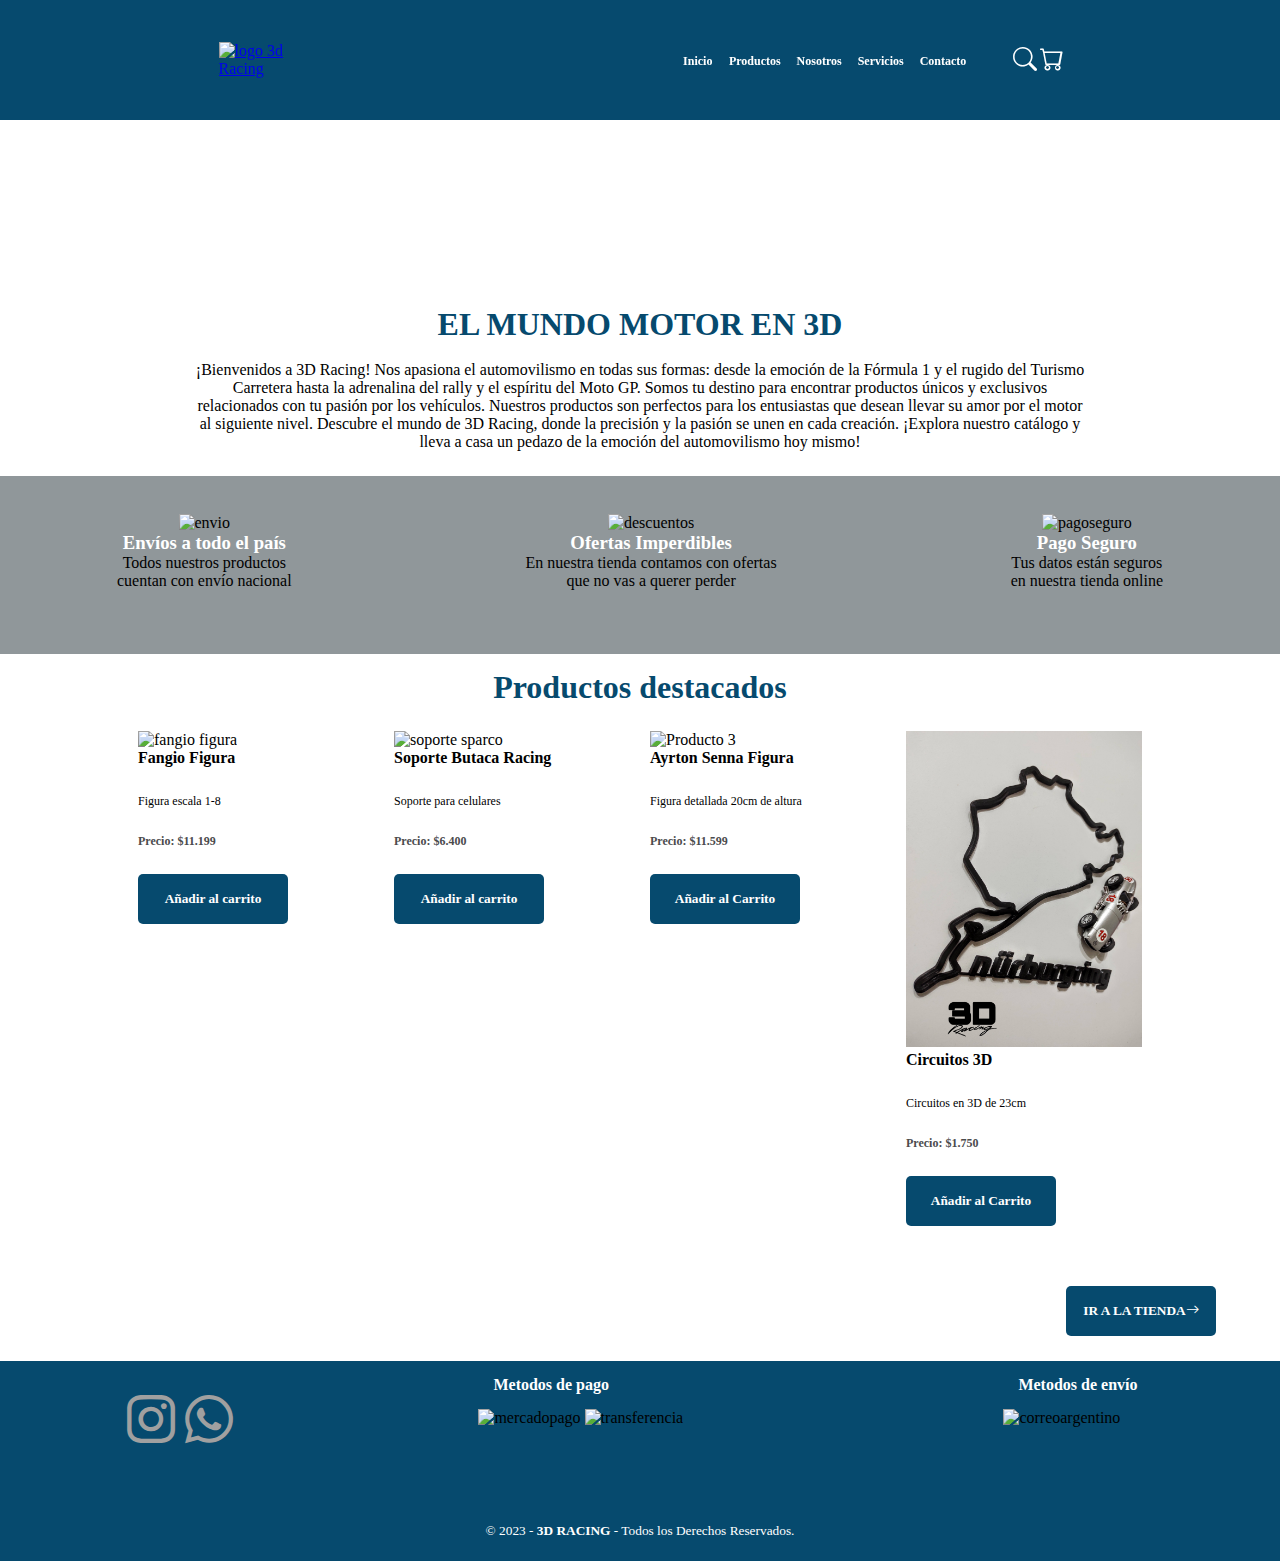
==== index.html @ a3f396cd "--variables--" ====
<!DOCTYPE html>
<html lang="es">
  <head>
    <meta charset="UTF-8" />
    <meta http-equiv="X-UA-Compatible" content="IE=edge">
    <meta name="viewport" content="width=device-width, initial-scale=1.0" />
    <link rel="stylesheet" href="https://cdn.jsdelivr.net/npm/bootstrap-icons@1.11.1/font/bootstrap-icons.css"><!--link boostrap-->
    <link rel="stylesheet" type="text/css" href="css/styles.css" /><!--link para conectar css con hmtl-->
    <title>3D Racing</title>
  </head>
  <body>
    <header>
      <div class="menucontainer">
        <a href="index.html"><div class="racing-logo">
          <img src="img/3dracingLogoGris.png" alt="logo 3d Racing" />
        </div> </a>
      <nav class="menu" id="nav"><!--menu de navegacion-->
        <button id="cerrar" class="cerrar-menu"><i class="bi bi-x"></i></button>
        <ul>
          <li><a href="index.html">Inicio</a></li>
          <li><a href="pages/productos.html">Productos</a></li>
          <li><a href="pages/nosotros.html">Nosotros</a></li>
          <li><a href="pages/servicios.html">Servicios</a></li>
          <li><a href="pages/contacto.html">Contacto</a></li>  
        </ul>
      </nav>
    <div class="search-cart">
      <div id="search" class="buscar"><i class="bi bi-search"></i>
        <a href="https://www.google.com.ar"></a>
    </div>
    <div id="cart" class="carrito" ><i class="bi bi-cart"></i>
        <a href="#"></a>
    </div>
  </div>
  <button id="abrir" class="abrir-menu"><i class="bi bi-list"></i></button>
</div>
    </header>

    <main class="maininicio">
      
        <div class="video"><!--seccion1-->
          <video src="img/Banner3dracing.mp4" autoplay muted loop></video>
        </div>
        <section class="bienvenidostxt">
          <h1>EL MUNDO MOTOR EN 3D</h1>
          <p>
            ¡Bienvenidos a 3D Racing! Nos apasiona el automovilismo en todas sus
            formas: desde la emoción de la Fórmula 1 y el rugido del Turismo
            Carretera hasta la adrenalina del rally y el espíritu del Moto GP.
            Somos tu destino para encontrar productos únicos y exclusivos
            relacionados con tu pasión por los vehículos. Nuestros productos son
            perfectos para los entusiastas que desean llevar su amor por el
            motor al siguiente nivel. Descubre el mundo de 3D Racing, donde la
            precisión y la pasión se unen en cada creación. ¡Explora nuestro
            catálogo y lleva a casa un pedazo de la emoción del automovilismo
            hoy mismo!
          </p>
        </section>

      <div class="contenedor-envios"><!--seccion2-->
        <div class="logoscompras">
          <img src="img/envio.png" alt="envio" />
          <h3 class="titulo">Envíos a todo el país</h3>
          <p>
            Todos nuestros productos<br />
            cuentan con envío nacional
          </p>
        </div>
        <div class="logoscompras">
          <img src="img/oferta.png" alt="descuentos" />
          <h3 class="titulo">Ofertas Imperdibles</h3>
          <p>
            En nuestra tienda contamos con ofertas<br />
            que no vas a querer perder
          </p>
        </div>
        <div class="logoscompras">
          <img src="img/pagoseguro.png" alt="pagoseguro" />
          <h3 class="titulo">Pago Seguro</h3>
          <p>
            Tus datos están seguros<br />
            en nuestra tienda online
          </p>
        </div>
    </div>
    <section class="productos-destacados"><!--seccion3-->
      <h3>Productos destacados</h3>
      </section>
      <div class="conteinerdestacados">
          <div class="p-destacado">
            <img src="img/figurafangio.jpg" alt="fangio figura" />
            <h4>Fangio Figura</h4>
            <p>Figura escala 1-8</p>
            <p class="precio">Precio: $11.199</p>
            <button class="aniadiralcarrito">Añadir al carrito</button>
          </div>
          <div class="p-destacado">
            <img src="img/soportesparco.png" alt="soporte sparco" />
            <h4>Soporte Butaca Racing</h4>
            <p>Soporte para celulares</p>
            <p class="precio">Precio: $6.400</p>
            <button class="aniadiralcarrito">Añadir al carrito</button>
          </div>
          <div class="p-destacado">
            <img src="img/figurasenna.jpg" alt="Producto 3" />
            <h4>Ayrton Senna Figura</h4>
            <p>Figura detallada 20cm de altura</p>
            <p class="precio">Precio: $11.599</p>
            <button class="aniadiralcarrito">Añadir al Carrito</button>
          </div>
          <div class="p-destacado">
            <img src="img/circuito3d.jpg" alt="circuito 3d" />
            <h4>Circuitos 3D</h4>
            <p>Circuitos en 3D de 23cm</p>
            <p class="precio">Precio: $1.750</p>
            <button class="aniadiralcarrito">Añadir al Carrito</button>
          </div>
      </div>
      <div class="iratienda">
        <a href="pages/productos.html"><button class="botontienda, aniadiralcarrito">IR A LA TIENDA<i class="bi bi-arrow-right"></i></button></a>
    </div>
    </main>

    <footer><!--pie de pagina-->
    <div class="containerfooter">
      <div class="redes">
        <a href="https://www.instagram.com/3dracing_?igshid=YTQwZjQj0Nml0OA==" target="_blank"> <div class="instagram"><i class="bi bi-instagram"></i></div></a> 
        <a href="https://api.whatsapp.com/send?phone=3329521005" target="_blank"><div class="whatsapp"> <i class="bi bi-whatsapp"></i></div></a>
      </div>
      <div class="metodosdepago">
        <h4 class="titulosfooter">Metodos de pago</h4>
        <img src="img/mercadopago.png" alt="mercadopago" />
        <img src="img/trasnflogo.png" alt="transferencia" />
      </div>
      <div class="metodosdeenvio">
        <h4 class="titulosfooter">Metodos de envío</h4>
        <img src="img/logo-correo.png" alt="correoargentino" />
      </div>
    </div>
    <div class="derechos">
      <small>&copy; 2023 - <b>3D RACING</b> - Todos los Derechos Reservados.</small>
    </div>
    </footer>
    <script src="js/main.js"></script>
  </body>
</html>
---- css/styles.css ----
@charset "UTF-8";
* {
  margin: 0;
  padding: 0;
  box-sizing: border-box;
}

/**HEADER Y MENU DE NAVEGACION**/
header {
  background-color: rgb(6, 74, 110);
  position: fixed;
  height: 120px;
  align-items: center;
  width: 100%;
  display: flex;
}

.menucontainer {
  height: auto;
  position: fixed;
  width: 100%;
  display: flex;
  align-items: center;
  justify-content: center;
}

.racing-logo {
  display: flex;
  width: 6rem;
}
.racing-logo img {
  width: 6rem;
}

.menu {
  margin-left: 25%;
  padding: 3rem;
}
.menu ul {
  display: flex;
  gap: 1rem;
  list-style-type: none;
}
.menu a {
  font-family: Formula1-Bold;
  color: rgb(255, 255, 255);
  text-decoration: none;
  font-size: 12px;
  font-weight: 600;
  padding: 2%;
}
.menu a:hover {
  color: rgba(134, 141, 145, 0.912);
}

.search-cart {
  display: flex;
  align-items: center;
  width: auto;
  gap: 5%;
}

.buscar,
.carrito {
  color: rgb(255, 255, 255);
  font-size: 1.5rem;
  cursor: pointer;
}

/**propiedad para cambiar de color el texto a la hora de pasar el cursos**/
.abrir-menu {
  display: none;
}

.cerrar-menu {
  display: none;
}

.maininicio {
  background-color: rgb(255, 255, 255);
}

/**estilos seccion1**/
.video {
  width: 100%;
  display: flex;
  justify-content: center;
  padding-top: 130px;
}
.video video {
  width: 80%;
  pointer-events: none;
}

.bienvenidostxt {
  margin: auto;
  height: 100%;
  width: 70%;
  padding-bottom: 2%;
  padding-top: 2%;
}
.bienvenidostxt h1 {
  font-family: Formula1-Bold;
  font-size: 2rem;
  padding-bottom: 2%;
  text-align: center;
  color: rgb(6, 74, 110);
}
.bienvenidostxt p {
  text-align: center;
}

/**estilos seccion2**/
.contenedor-envios {
  display: flex;
  flex-wrap: wrap;
  background-color: rgba(134, 141, 145, 0.912);
  padding-bottom: 5%;
}
.contenedor-envios h3 {
  color: rgb(255, 255, 255);
}

.logoscompras {
  padding-top: 3%;
  text-align: center;
  flex: auto;
}
.logoscompras img {
  width: 5rem;
}

/**estilos seccion3**/
.productos-destacados {
  width: 100%;
  height: auto;
}
.productos-destacados h3 {
  font-family: Formula1-Bold;
  text-align: center;
  font-size: 2rem;
  color: rgb(6, 74, 110);
  margin-top: 15px;
  margin-bottom: 15px;
}

.conteinerdestacados {
  display: flex;
  width: 100%;
  height: auto;
  margin-bottom: 50px;
  justify-content: center;
}

.p-destacado {
  width: 20%;
  padding: 10px;
}
.p-destacado img {
  width: 100%;
}
.p-destacado h4 {
  width: auto;
  height: 45px;
}
.p-destacado p {
  font-size: 12px;
  width: auto;
  height: 40px;
}
.p-destacado .precio {
  font-weight: bold;
}

.aniadiralcarrito {
  font-family: Formula1-Bold;
  height: 50px;
  width: 150px;
  background-color: rgb(6, 74, 110);
  color: #fff; /* Color del texto */
  border: none; /* Elimina el borde */
  border-radius: 5px; /* Bordes redondeados */
  cursor: pointer; /* Cambia el cursor al pasar sobre el botón */
  font-weight: bold; /* Texto en negrita */
}
.aniadiralcarrito:hover {
  background-color: rgba(134, 141, 145, 0.912);
}

.iratienda {
  display: flex;
  width: 95%;
  height: 55px;
  margin-bottom: 20px;
  justify-content: end;
}

/**estilos para el footer**/
footer {
  background-color: rgb(6, 74, 110);
  height: 200px;
  justify-content: center;
  align-items: center;
}

.containerfooter {
  display: flex;
  align-items: center;
  justify-content: space-around;
}

.redes {
  display: flex;
  gap: 10%;
}

.instagram,
.whatsapp {
  color: rgb(160, 160, 160);
  font-size: 3rem;
}

.titulosfooter {
  color: rgb(255, 255, 255);
  padding: 15px;
}

.metodosdepago {
  display: inline-block;
  width: 270px;
  height: 120px;
}
.metodosdepago img {
  max-width: 100%;
}

.metodosdeenvio {
  height: 120px;
}
.metodosdeenvio img {
  width: 100%;
}

.derechos {
  color: #ffffff;
  padding: 10px;
  margin-top: 30px;
  text-align: center;
}

@font-face {
  font-family: Formula1-Regular;
  src: url(../fuentes/Formula1-Regular.ttf);
}
@font-face {
  font-family: Formula1-Bold;
  src: url(../fuentes/Formula1-Bold.ttf);
}
body {
  font-family: Formula1-Regular;
}

/**estilos pagina de Productos**/
.titulosecciones {
  font-family: Formula1-Bold;
  background-color: rgb(152, 151, 151);
  padding: 3%;
  font-size: 3rem;
  color: rgb(255, 255, 255);
  text-shadow: 2px 2px 2px rgb(0, 0, 0);
  margin-bottom: 6rem;
  padding-top: 150px;
}

.producto-tienda {
  height: 100%;
  width: 280px;
  padding: 10px;
}

.tienda {
  display: flex;
  flex-wrap: wrap;
  justify-content: space-around;
  width: 95%;
  margin: auto;
}
.tienda img {
  width: 100%;
}
.tienda h4 {
  font-size: 14px;
  width: 70%;
  height: 45px;
  margin-bottom: 5px;
  margin-top: 5px;
}
.tienda p {
  font-size: 12px;
  height: 50px;
  width: 100%;
}

.precio {
  font-weight: 900;
  color: rgb(75, 75, 77);
  font-family: Formula1-Bold;
}

.tienda button {
  margin-bottom: 6rem;
}

/**estilos pagina Nosotros**/
.seccionnosotros {
  height: 100%;
  display: flex;
  text-align: center;
}

.nosotrostexto {
  width: 100%;
  padding: 2rem;
}
.nosotrostexto h4 {
  font-family: Formula1-Bold;
  margin-bottom: 2rem;
  margin-top: 2rem;
  font-size: 20px;
  color: rgba(5, 68, 101, 0.912);
}

.imgnosotros {
  width: 80%;
  padding: 2rem;
}
.imgnosotros img {
  width: 100%;
}

/**estilos pagina Servicios**/
.seccionservicios {
  height: 100%;
  padding: 2rem;
  display: flex;
  text-align: center;
  justify-content: center;
}

.serviciostexto {
  width: 100%;
}
.serviciostexto h4 {
  font-family: Formula1-Bold;
  margin-bottom: 2rem;
  margin-top: 2rem;
  font-size: 20px;
  color: rgba(5, 68, 101, 0.912);
}

.imgservicios {
  justify-content: center;
  width: 100%;
  height: 100%;
}
.imgservicios img {
  width: 95%;
}

/**estilos para pagina de Contacto**/
.containercontacto {
  display: flex;
  flex-wrap: wrap;
  justify-content: center;
  text-align: center;
  width: 80%;
  margin: auto;
  padding: 20px;
}
.containercontacto h4 {
  font-family: Formula1-Bold;
  font-size: 20px;
  width: 500px;
  color: rgba(5, 68, 101, 0.912);
}
.containercontacto form {
  display: flex;
  flex-wrap: wrap;
  justify-content: center;
}
.containercontacto form input {
  margin: 1%;
  width: 48%;
  height: 2rem;
}
.containercontacto form textarea {
  height: 15rem;
  width: 100%;
  padding: 5px;
}
.containercontacto form .enviarconsulta {
  background-color: rgb(5, 67, 101);
  color: #fff;
  height: 2rem;
  font-size: 15px;
  border: none;
  border-radius: 4px;
  margin: 5px;
  width: 20rem;
}
.containercontacto form .enviarconsulta:hover {
  background-color: rgba(162, 162, 162, 0.912);
}

@media only screen and (max-width: 900px) {
  .menu {
    opacity: 0;
    width: 200px;
    visibility: hidden;
    display: flex;
    flex-direction: column;
    position: absolute;
    align-items: center;
    background-color: rgb(5, 67, 101);
    gap: 2rem;
    top: 10px;
    right: 0;
    height: 350px;
    box-shadow: 0 0 0 100vmax rgba(0, 0, 0, 0.5);
    padding: 2rem;
  }
  .menu ul {
    flex-direction: column;
    align-items: end;
  }
  .menu a {
    font-size: 1rem;
  }
  .visible {
    opacity: 1;
    visibility: visible;
  }
  .abrir-menu,
  .cerrar-menu {
    display: block;
    border: 0;
    font-size: 2rem;
    background-color: transparent;
    cursor: pointer;
    margin-right: 10%;
  }
  .cerrar-menu {
    color: rgb(255, 255, 255);
    font-size: 3rem;
  }
  .search-cart {
    margin-left: 5%;
    width: 100%;
    gap: 3%;
  }
  .video video {
    width: 90%;
  }
  .bienvenidostxt {
    width: 90%;
    padding-bottom: 20px;
    padding-top: 20px;
  }
  .conteinerdestacados {
    display: flex;
    flex-wrap: wrap;
  }
  .p-destacado {
    width: 45%;
    padding: 10px;
  }
  .p-destacado img {
    width: 100%;
  }
  .p-destacado h4 {
    width: 100%;
    padding: 5px;
  }
  .p-destacado p {
    padding: 5px;
    font-size: 12px;
    width: 100%;
  }
  .p-destacado .precio {
    font-weight: bold;
  }
  .aniadiralcarrito {
    height: 50px;
    width: auto;
    margin-top: 0;
    padding: 5px;
  }
  .iratienda {
    width: 95%;
    text-align: end;
  }
  footer {
    height: 200px;
  }
  .producto-tienda {
    width: 30%;
  }
  .producto-tienda img {
    width: 100%;
  }
  .tienda {
    width: 100%;
    margin-bottom: 20px;
  }
  .tienda h4 {
    font-size: 14px;
    width: 100%;
    height: 40px;
    margin-bottom: 5px;
    margin-top: 5px;
  }
  .tienda p {
    font-size: 12px;
    height: 70px;
    width: 70%;
    margin-top: 5px;
    margin-bottom: 5px;
  }
  .tienda button {
    margin-bottom: 0;
  }
  .producto-tienda .precio {
    margin-top: 5px;
    height: 25px;
    width: 100%;
  }
  .seccionnosotros {
    height: 100%;
    display: block;
    text-align: center;
    align-items: center;
  }
  .nosotrostexto {
    width: 100%;
  }
  .nosotrostexto h4 {
    margin-bottom: 2rem;
    margin-top: 2rem;
    font-size: 20px;
    color: rgba(5, 68, 101, 0.912);
  }
  .imgnosotros {
    margin: auto;
  }
  .seccionservicios {
    display: block;
    text-align: center;
    align-items: center;
  }
  .containercontacto {
    height: 100%;
    width: 100%;
    display: block;
    text-align: center;
  }
  .containercontacto h4 {
    width: 100%;
    height: auto;
    font-size: 1.2rem;
    padding: 1rem;
  }
  .containercontacto form {
    display: block;
    margin-bottom: 1rem;
  }
  .containercontacto form input {
    margin: 5px;
    width: 80%;
    height: 3rem;
    padding: 20px;
  }
  .containercontacto form textarea {
    width: 80%;
  }
  .containercontacto form .enviarconsulta {
    height: 3rem;
    width: 80%;
  }
}
@media only screen and (max-width: 600px) {
  .bienvenidostxt h1 {
    font-size: 1.4rem;
  }
  .bienvenidostxt h1 p {
    font-size: 0.8rem;
  }
  .bienvenidostxt h1 h4 {
    height: auto;
  }
  .conteinerdestacados p {
    height: auto;
  }
  .productos-destacados h3 {
    font-size: 1.2rem;
    margin-top: 20px;
  }
  .aniadiralcarrito {
    font-size: 0.7rem;
  }
  footer {
    height: 420px;
  }
  .containerfooter {
    display: block;
  }
  .redes {
    display: flex;
    padding: 10px;
    height: auto;
    width: 50%;
  }
  .titulosfooter {
    padding: 10px;
    font-size: 15px;
  }
  .metodosdepago {
    padding: 10px;
    width: 90%;
    height: auto;
  }
  .metodosdepago img {
    display: inline-block;
    max-width: 100%;
  }
  .metodosdeenvio {
    max-width: 40%;
    margin-top: 10px;
    margin-left: 10px;
  }
  .metodosdeenvio img {
    max-width: 100%;
  }
  .derechos {
    margin-top: 5%;
  }
  .producto-tienda {
    width: 50%;
    padding: 2%;
  }
  .tienda img {
    width: 100%;
  }
  .tienda h4 {
    font-size: 14px;
    width: auto;
    height: auto;
  }
  .tienda p {
    font-size: 12px;
    height: auto;
    width: auto;
  }
  .containercontacto h4 {
    width: 100%;
    height: auto;
    font-size: 0.8rem;
    padding: 1rem;
  }
}

/*# sourceMappingURL=styles.css.map */
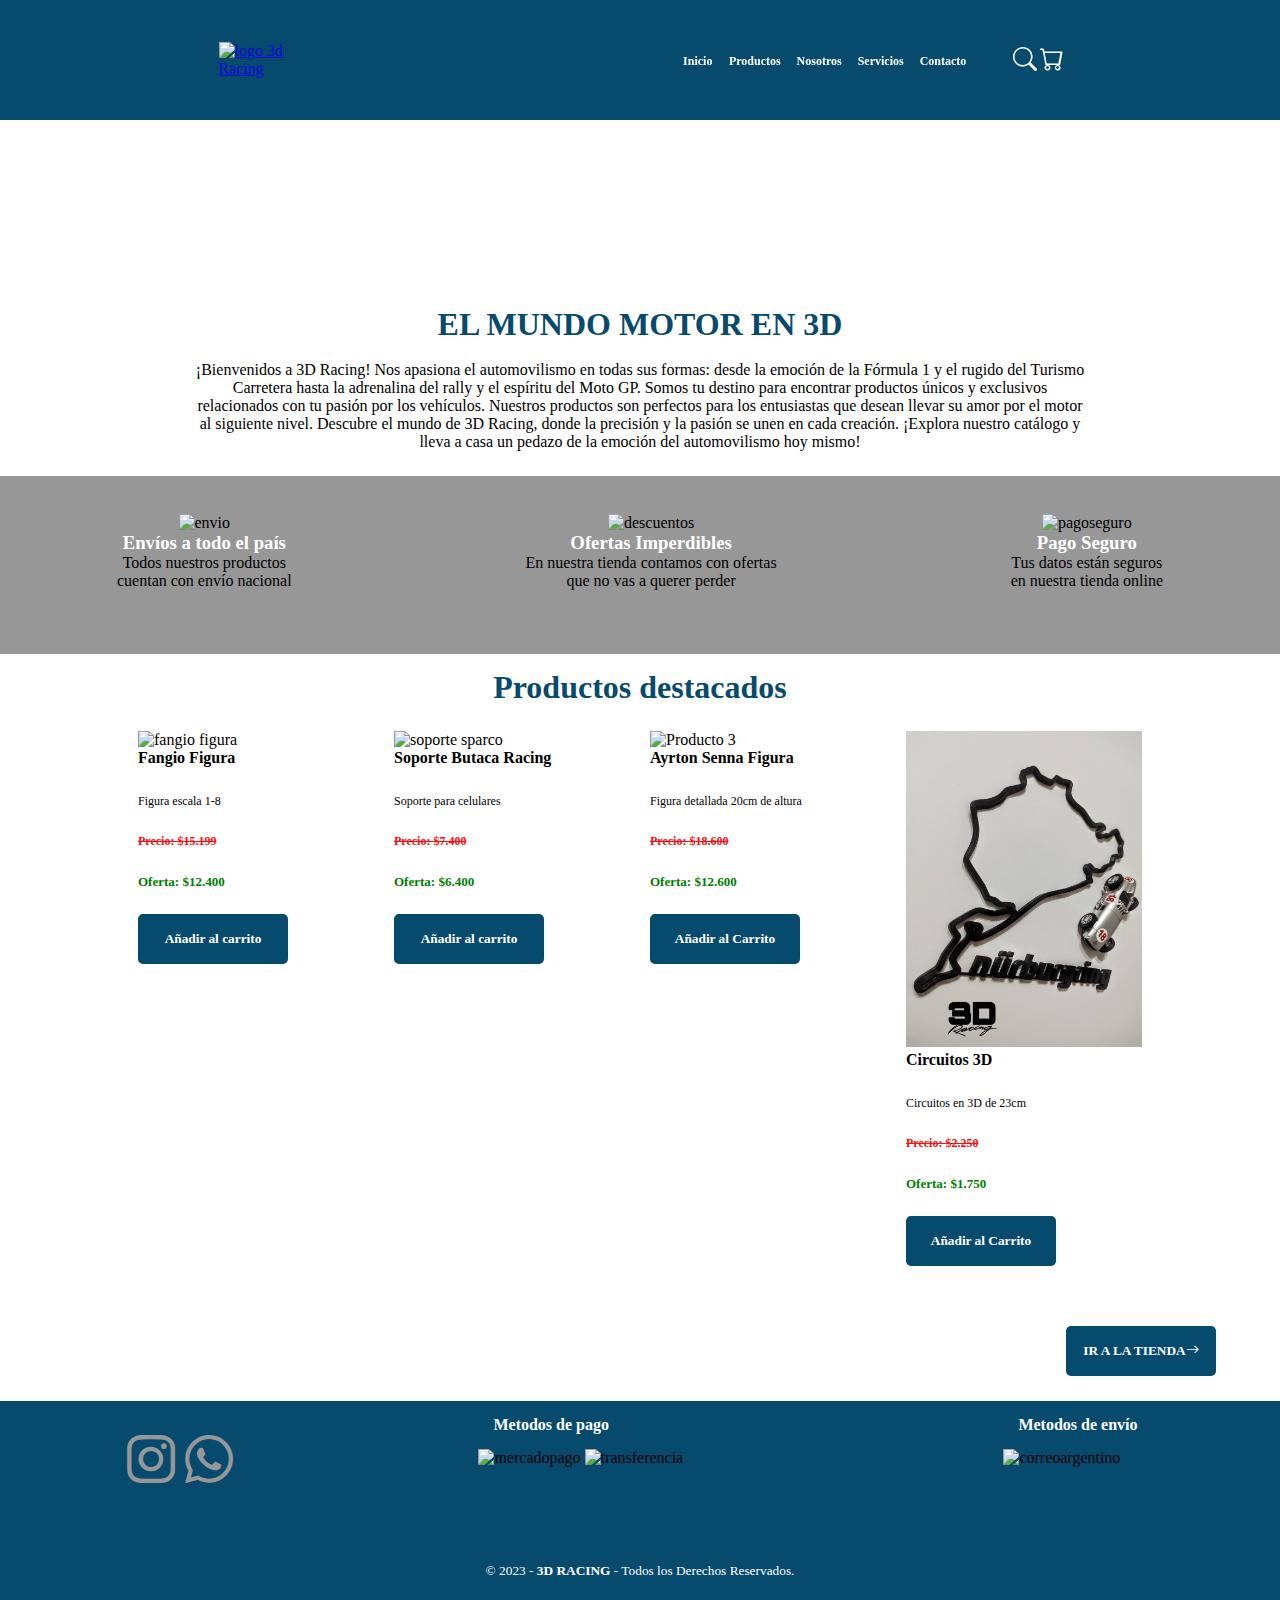
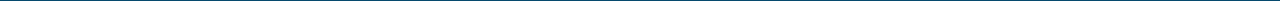
==== commit 439f2e94: "--pagetrabajos--" ====
--- a/index.html
+++ b/index.html
@@ -20,7 +20,11 @@
           <li><a href="index.html">Inicio</a></li>
           <li><a href="pages/productos.html">Productos</a></li>
           <li><a href="pages/nosotros.html">Nosotros</a></li>
-          <li><a href="pages/servicios.html">Servicios</a></li>
+          <li><a href="pages/servicios.html">Servicios</a>
+            <ul>
+              <li><a href="pages/trabajos.html">trabajos</a></li>
+            </ul>
+          </li>
           <li><a href="pages/contacto.html">Contacto</a></li>  
         </ul>
       </nav>
@@ -91,28 +95,32 @@
             <img src="img/figurafangio.jpg" alt="fangio figura" />
             <h4>Fangio Figura</h4>
             <p>Figura escala 1-8</p>
-            <p class="precio">Precio: $11.199</p>
+            <p class="preciodestacado">Precio: $15.199</p>
+            <p class="poferta">Oferta: $12.400</p>
             <button class="aniadiralcarrito">Añadir al carrito</button>
           </div>
           <div class="p-destacado">
             <img src="img/soportesparco.png" alt="soporte sparco" />
             <h4>Soporte Butaca Racing</h4>
             <p>Soporte para celulares</p>
-            <p class="precio">Precio: $6.400</p>
+            <p class="preciodestacado">Precio: $7.400</p>
+            <p class="poferta">Oferta: $6.400</p>
             <button class="aniadiralcarrito">Añadir al carrito</button>
           </div>
           <div class="p-destacado">
             <img src="img/figurasenna.jpg" alt="Producto 3" />
             <h4>Ayrton Senna Figura</h4>
             <p>Figura detallada 20cm de altura</p>
-            <p class="precio">Precio: $11.599</p>
+            <p class="preciodestacado">Precio: $18.600</p>
+            <p class="poferta">Oferta: $12.600</p>
             <button class="aniadiralcarrito">Añadir al Carrito</button>
           </div>
           <div class="p-destacado">
             <img src="img/circuito3d.jpg" alt="circuito 3d" />
             <h4>Circuitos 3D</h4>
             <p>Circuitos en 3D de 23cm</p>
-            <p class="precio">Precio: $1.750</p>
+            <p class="preciodestacado">Precio: $2.250</p>
+            <p class="poferta">Oferta: $1.750</p>
             <button class="aniadiralcarrito">Añadir al Carrito</button>
           </div>
       </div>
--- a/css/styles.css
+++ b/css/styles.css
@@ -36,6 +36,18 @@
   margin-left: 25%;
   padding: 3rem;
 }
+.menu li:hover > ul {
+  display: block;
+}
+.menu li ul {
+  display: none;
+  position: absolute;
+  min-width: 140px;
+}
+.menu li ul li a {
+  color: rgba(255, 166, 0, 0.922);
+  padding: 3px;
+}
 .menu ul {
   display: flex;
   gap: 1rem;
@@ -74,342 +86,6 @@
 
 .cerrar-menu {
   display: none;
-}
-
-.maininicio {
-  background-color: rgb(255, 255, 255);
-}
-
-/**estilos seccion1**/
-.video {
-  width: 100%;
-  display: flex;
-  justify-content: center;
-  padding-top: 130px;
-}
-.video video {
-  width: 80%;
-  pointer-events: none;
-}
-
-.bienvenidostxt {
-  margin: auto;
-  height: 100%;
-  width: 70%;
-  padding-bottom: 2%;
-  padding-top: 2%;
-}
-.bienvenidostxt h1 {
-  font-family: Formula1-Bold;
-  font-size: 2rem;
-  padding-bottom: 2%;
-  text-align: center;
-  color: rgb(6, 74, 110);
-}
-.bienvenidostxt p {
-  text-align: center;
-}
-
-/**estilos seccion2**/
-.contenedor-envios {
-  display: flex;
-  flex-wrap: wrap;
-  background-color: rgba(134, 141, 145, 0.912);
-  padding-bottom: 5%;
-}
-.contenedor-envios h3 {
-  color: rgb(255, 255, 255);
-}
-
-.logoscompras {
-  padding-top: 3%;
-  text-align: center;
-  flex: auto;
-}
-.logoscompras img {
-  width: 5rem;
-}
-
-/**estilos seccion3**/
-.productos-destacados {
-  width: 100%;
-  height: auto;
-}
-.productos-destacados h3 {
-  font-family: Formula1-Bold;
-  text-align: center;
-  font-size: 2rem;
-  color: rgb(6, 74, 110);
-  margin-top: 15px;
-  margin-bottom: 15px;
-}
-
-.conteinerdestacados {
-  display: flex;
-  width: 100%;
-  height: auto;
-  margin-bottom: 50px;
-  justify-content: center;
-}
-
-.p-destacado {
-  width: 20%;
-  padding: 10px;
-}
-.p-destacado img {
-  width: 100%;
-}
-.p-destacado h4 {
-  width: auto;
-  height: 45px;
-}
-.p-destacado p {
-  font-size: 12px;
-  width: auto;
-  height: 40px;
-}
-.p-destacado .precio {
-  font-weight: bold;
-}
-
-.aniadiralcarrito {
-  font-family: Formula1-Bold;
-  height: 50px;
-  width: 150px;
-  background-color: rgb(6, 74, 110);
-  color: #fff; /* Color del texto */
-  border: none; /* Elimina el borde */
-  border-radius: 5px; /* Bordes redondeados */
-  cursor: pointer; /* Cambia el cursor al pasar sobre el botón */
-  font-weight: bold; /* Texto en negrita */
-}
-.aniadiralcarrito:hover {
-  background-color: rgba(134, 141, 145, 0.912);
-}
-
-.iratienda {
-  display: flex;
-  width: 95%;
-  height: 55px;
-  margin-bottom: 20px;
-  justify-content: end;
-}
-
-/**estilos para el footer**/
-footer {
-  background-color: rgb(6, 74, 110);
-  height: 200px;
-  justify-content: center;
-  align-items: center;
-}
-
-.containerfooter {
-  display: flex;
-  align-items: center;
-  justify-content: space-around;
-}
-
-.redes {
-  display: flex;
-  gap: 10%;
-}
-
-.instagram,
-.whatsapp {
-  color: rgb(160, 160, 160);
-  font-size: 3rem;
-}
-
-.titulosfooter {
-  color: rgb(255, 255, 255);
-  padding: 15px;
-}
-
-.metodosdepago {
-  display: inline-block;
-  width: 270px;
-  height: 120px;
-}
-.metodosdepago img {
-  max-width: 100%;
-}
-
-.metodosdeenvio {
-  height: 120px;
-}
-.metodosdeenvio img {
-  width: 100%;
-}
-
-.derechos {
-  color: #ffffff;
-  padding: 10px;
-  margin-top: 30px;
-  text-align: center;
-}
-
-@font-face {
-  font-family: Formula1-Regular;
-  src: url(../fuentes/Formula1-Regular.ttf);
-}
-@font-face {
-  font-family: Formula1-Bold;
-  src: url(../fuentes/Formula1-Bold.ttf);
-}
-body {
-  font-family: Formula1-Regular;
-}
-
-/**estilos pagina de Productos**/
-.titulosecciones {
-  font-family: Formula1-Bold;
-  background-color: rgb(152, 151, 151);
-  padding: 3%;
-  font-size: 3rem;
-  color: rgb(255, 255, 255);
-  text-shadow: 2px 2px 2px rgb(0, 0, 0);
-  margin-bottom: 6rem;
-  padding-top: 150px;
-}
-
-.producto-tienda {
-  height: 100%;
-  width: 280px;
-  padding: 10px;
-}
-
-.tienda {
-  display: flex;
-  flex-wrap: wrap;
-  justify-content: space-around;
-  width: 95%;
-  margin: auto;
-}
-.tienda img {
-  width: 100%;
-}
-.tienda h4 {
-  font-size: 14px;
-  width: 70%;
-  height: 45px;
-  margin-bottom: 5px;
-  margin-top: 5px;
-}
-.tienda p {
-  font-size: 12px;
-  height: 50px;
-  width: 100%;
-}
-
-.precio {
-  font-weight: 900;
-  color: rgb(75, 75, 77);
-  font-family: Formula1-Bold;
-}
-
-.tienda button {
-  margin-bottom: 6rem;
-}
-
-/**estilos pagina Nosotros**/
-.seccionnosotros {
-  height: 100%;
-  display: flex;
-  text-align: center;
-}
-
-.nosotrostexto {
-  width: 100%;
-  padding: 2rem;
-}
-.nosotrostexto h4 {
-  font-family: Formula1-Bold;
-  margin-bottom: 2rem;
-  margin-top: 2rem;
-  font-size: 20px;
-  color: rgba(5, 68, 101, 0.912);
-}
-
-.imgnosotros {
-  width: 80%;
-  padding: 2rem;
-}
-.imgnosotros img {
-  width: 100%;
-}
-
-/**estilos pagina Servicios**/
-.seccionservicios {
-  height: 100%;
-  padding: 2rem;
-  display: flex;
-  text-align: center;
-  justify-content: center;
-}
-
-.serviciostexto {
-  width: 100%;
-}
-.serviciostexto h4 {
-  font-family: Formula1-Bold;
-  margin-bottom: 2rem;
-  margin-top: 2rem;
-  font-size: 20px;
-  color: rgba(5, 68, 101, 0.912);
-}
-
-.imgservicios {
-  justify-content: center;
-  width: 100%;
-  height: 100%;
-}
-.imgservicios img {
-  width: 95%;
-}
-
-/**estilos para pagina de Contacto**/
-.containercontacto {
-  display: flex;
-  flex-wrap: wrap;
-  justify-content: center;
-  text-align: center;
-  width: 80%;
-  margin: auto;
-  padding: 20px;
-}
-.containercontacto h4 {
-  font-family: Formula1-Bold;
-  font-size: 20px;
-  width: 500px;
-  color: rgba(5, 68, 101, 0.912);
-}
-.containercontacto form {
-  display: flex;
-  flex-wrap: wrap;
-  justify-content: center;
-}
-.containercontacto form input {
-  margin: 1%;
-  width: 48%;
-  height: 2rem;
-}
-.containercontacto form textarea {
-  height: 15rem;
-  width: 100%;
-  padding: 5px;
-}
-.containercontacto form .enviarconsulta {
-  background-color: rgb(5, 67, 101);
-  color: #fff;
-  height: 2rem;
-  font-size: 15px;
-  border: none;
-  border-radius: 4px;
-  margin: 5px;
-  width: 20rem;
-}
-.containercontacto form .enviarconsulta:hover {
-  background-color: rgba(162, 162, 162, 0.912);
 }
 
 @media only screen and (max-width: 900px) {
@@ -421,7 +97,7 @@
     flex-direction: column;
     position: absolute;
     align-items: center;
-    background-color: rgb(5, 67, 101);
+    background-color: rgb(6, 74, 110);
     gap: 2rem;
     top: 10px;
     right: 0;
@@ -458,6 +134,134 @@
     width: 100%;
     gap: 3%;
   }
+}
+.maininicio {
+  background-color: rgb(255, 255, 255);
+}
+
+/**estilos seccion1**/
+.video {
+  width: 100%;
+  display: flex;
+  justify-content: center;
+  padding-top: 130px;
+}
+.video video {
+  width: 80%;
+  pointer-events: none;
+}
+
+.bienvenidostxt {
+  margin: auto;
+  height: 100%;
+  width: 70%;
+  padding-bottom: 2%;
+  padding-top: 2%;
+}
+.bienvenidostxt h1 {
+  font-family: Formula1-Bold;
+  font-size: 2rem;
+  padding-bottom: 2%;
+  text-align: center;
+  color: rgb(6, 74, 110);
+}
+.bienvenidostxt p {
+  text-align: center;
+}
+
+/**estilos seccion2**/
+.contenedor-envios {
+  display: flex;
+  flex-wrap: wrap;
+  background-color: rgb(152, 151, 151);
+  padding-bottom: 5%;
+}
+.contenedor-envios h3 {
+  color: rgb(255, 255, 255);
+}
+
+.logoscompras {
+  padding-top: 3%;
+  text-align: center;
+  flex: auto;
+}
+.logoscompras img {
+  width: 5rem;
+}
+
+/**estilos seccion3**/
+.productos-destacados {
+  width: 100%;
+  height: auto;
+}
+.productos-destacados h3 {
+  font-family: Formula1-Bold;
+  text-align: center;
+  font-size: 2rem;
+  color: rgb(6, 74, 110);
+  margin-top: 15px;
+  margin-bottom: 15px;
+}
+
+.conteinerdestacados {
+  display: flex;
+  width: 100%;
+  height: auto;
+  margin-bottom: 50px;
+  justify-content: center;
+}
+
+.p-destacado {
+  width: 20%;
+  padding: 10px;
+}
+.p-destacado img {
+  width: 100%;
+}
+.p-destacado h4 {
+  width: auto;
+  height: 45px;
+}
+.p-destacado p {
+  font-size: 12px;
+  width: auto;
+  height: 40px;
+}
+.p-destacado .preciodestacado {
+  font-weight: bold;
+  color: rgb(255, 15, 15);
+  text-decoration: line-through;
+}
+.p-destacado .poferta {
+  color: rgb(0, 128, 0);
+  font-weight: bolder;
+  font-size: 13px;
+}
+
+.aniadiralcarrito {
+  font-family: Formula1-Bold;
+  height: 50px;
+  width: 150px;
+  background-color: rgb(6, 74, 110);
+  color: #fff; /* Color del texto */
+  border: none; /* Elimina el borde */
+  border-radius: 5px; /* Bordes redondeados */
+  cursor: pointer; /* Cambia el cursor al pasar sobre el botón */
+  font-weight: bold; /* Texto en negrita */
+}
+.aniadiralcarrito:hover {
+  background-color: rgb(152, 151, 151);
+}
+
+.iratienda {
+  display: flex;
+  width: 95%;
+  height: 55px;
+  margin-bottom: 20px;
+  justify-content: end;
+}
+
+@media only screen and (max-width: 900px) {
   .video video {
     width: 90%;
   }
@@ -499,9 +303,176 @@
     width: 95%;
     text-align: end;
   }
+}
+@media only screen and (max-width: 600px) {
+  .bienvenidostxt h1 {
+    font-size: 1.4rem;
+  }
+  .bienvenidostxt h1 p {
+    font-size: 0.8rem;
+  }
+  .bienvenidostxt h1 h4 {
+    height: auto;
+  }
+  .conteinerdestacados p {
+    height: auto;
+  }
+  .productos-destacados h3 {
+    font-size: 1.2rem;
+    margin-top: 20px;
+  }
+  .aniadiralcarrito {
+    font-size: 0.7rem;
+  }
+}
+/**estilos para el footer**/
+footer {
+  background-color: rgb(6, 74, 110);
+  height: 200px;
+  justify-content: center;
+  align-items: center;
+}
+
+.containerfooter {
+  display: flex;
+  align-items: center;
+  justify-content: space-around;
+}
+
+.redes {
+  display: flex;
+  gap: 10%;
+}
+
+.instagram,
+.whatsapp {
+  color: rgb(152, 151, 151);
+  font-size: 3rem;
+}
+
+.titulosfooter {
+  color: rgb(255, 255, 255);
+  padding: 15px;
+}
+
+.metodosdepago {
+  display: inline-block;
+  width: 270px;
+  height: 120px;
+}
+.metodosdepago img {
+  max-width: 100%;
+}
+
+.metodosdeenvio {
+  height: 120px;
+}
+.metodosdeenvio img {
+  width: 100%;
+}
+
+.derechos {
+  color: #ffffff;
+  padding: 10px;
+  margin-top: 30px;
+  text-align: center;
+}
+
+@media only screen and (max-width: 900px) {
   footer {
     height: 200px;
   }
+}
+@media only screen and (max-width: 600px) {
+  footer {
+    height: 420px;
+  }
+  .containerfooter {
+    display: block;
+  }
+  .redes {
+    display: flex;
+    padding: 10px;
+    height: auto;
+    width: 50%;
+  }
+  .titulosfooter {
+    padding: 10px;
+    font-size: 15px;
+  }
+  .metodosdepago {
+    padding: 10px;
+    width: 90%;
+    height: auto;
+  }
+  .metodosdepago img {
+    display: inline-block;
+    max-width: 100%;
+  }
+  .metodosdeenvio {
+    max-width: 40%;
+    margin-top: 10px;
+    margin-left: 10px;
+  }
+  .metodosdeenvio img {
+    max-width: 100%;
+  }
+  .derechos {
+    margin-top: 5%;
+  }
+}
+/**estilos pagina de Productos**/
+.titulosecciones {
+  font-family: Formula1-Bold;
+  background-color: rgb(152, 151, 151);
+  padding: 3%;
+  font-size: 3rem;
+  color: rgb(255, 255, 255);
+  text-shadow: 2px 2px 2px rgb(0, 0, 0);
+  margin-bottom: 6rem;
+  padding-top: 150px;
+}
+
+.producto-tienda {
+  height: 100%;
+  width: 280px;
+  padding: 10px;
+}
+
+.tienda {
+  display: flex;
+  flex-wrap: wrap;
+  justify-content: space-around;
+  width: 95%;
+  margin: auto;
+}
+.tienda img {
+  width: 100%;
+}
+.tienda h4 {
+  font-size: 14px;
+  width: 70%;
+  height: 45px;
+  margin-bottom: 5px;
+  margin-top: 5px;
+}
+.tienda p {
+  font-size: 12px;
+  height: 50px;
+  width: 100%;
+}
+
+.precio {
+  font-weight: bold;
+  color: rgb(0, 128, 0);
+  font-family: Formula1-Bold;
+}
+
+.tienda button {
+  margin-bottom: 6rem;
+}
+
+@media only screen and (max-width: 900px) {
   .producto-tienda {
     width: 30%;
   }
@@ -534,6 +505,56 @@
     height: 25px;
     width: 100%;
   }
+}
+@media only screen and (max-width: 600px) {
+  .producto-tienda {
+    width: 50%;
+    padding: 2%;
+  }
+  .tienda img {
+    width: 100%;
+  }
+  .tienda h4 {
+    font-size: 14px;
+    width: auto;
+    height: auto;
+  }
+  .tienda p {
+    font-size: 12px;
+    height: auto;
+    width: auto;
+  }
+}
+.serviciostexto h4, .nosotrostexto h4 {
+  font-family: Formula1-Bold;
+  margin-bottom: 2rem;
+  margin-top: 2rem;
+  font-size: 20px;
+}
+
+.seccionnosotros {
+  height: 100%;
+  display: flex;
+  text-align: center;
+}
+
+.nosotrostexto {
+  width: 100%;
+  padding: 2rem;
+}
+.nosotrostexto h4 {
+  color: rgb(6, 74, 110);
+}
+
+.imgnosotros {
+  width: 80%;
+  padding: 2rem;
+}
+.imgnosotros img {
+  width: 100%;
+}
+
+@media only screen and (max-width: 900px) {
   .seccionnosotros {
     height: 100%;
     display: block;
@@ -547,16 +568,120 @@
     margin-bottom: 2rem;
     margin-top: 2rem;
     font-size: 20px;
-    color: rgba(5, 68, 101, 0.912);
+    color: rgb(6, 74, 110);
   }
   .imgnosotros {
     margin: auto;
   }
+}
+.serviciostexto h4, .nosotrostexto h4 {
+  font-family: Formula1-Bold;
+  margin-bottom: 2rem;
+  margin-top: 2rem;
+  font-size: 20px;
+}
+
+/**estilos pagina Servicios**/
+.seccionservicios {
+  height: 100%;
+  padding: 2rem;
+  display: flex;
+  text-align: center;
+  justify-content: center;
+}
+
+.serviciostexto {
+  width: 100%;
+}
+.serviciostexto h4 {
+  color: rgb(6, 74, 110);
+}
+
+.imgservicios {
+  justify-content: center;
+  width: 100%;
+  height: 100%;
+}
+.imgservicios img {
+  width: 95%;
+}
+
+@media only screen and (max-width: 900px) {
   .seccionservicios {
     display: block;
     text-align: center;
     align-items: center;
   }
+}
+.nosotrostexto h4, .serviciostexto h4 {
+  font-family: Formula1-Bold;
+  margin-bottom: 2rem;
+  margin-top: 2rem;
+  font-size: 20px;
+}
+
+.maintrabajos {
+  height: 100%;
+}
+
+body {
+  background-color: white;
+}
+
+.enlace {
+  display: flex;
+  align-items: center;
+  width: 500px;
+  height: 500px;
+  background-color: black;
+}
+
+/**estilos para pagina de Contacto**/
+.containercontacto {
+  display: flex;
+  flex-wrap: wrap;
+  justify-content: center;
+  text-align: center;
+  width: 80%;
+  margin: auto;
+  padding: 20px;
+}
+.containercontacto h4 {
+  font-family: Formula1-Bold;
+  font-size: 20px;
+  width: 500px;
+  color: rgb(6, 74, 110);
+}
+.containercontacto form {
+  display: flex;
+  flex-wrap: wrap;
+  justify-content: center;
+}
+.containercontacto form input {
+  margin: 1%;
+  width: 48%;
+  height: 2rem;
+}
+.containercontacto form textarea {
+  height: 15rem;
+  width: 100%;
+  padding: 5px;
+}
+.containercontacto form .enviarconsulta {
+  background-color: rgb(6, 74, 110);
+  color: #fff;
+  height: 2rem;
+  font-size: 15px;
+  border: none;
+  border-radius: 4px;
+  margin: 5px;
+  width: 20rem;
+}
+.containercontacto form .enviarconsulta:hover {
+  background-color: rgba(162, 162, 162, 0.912);
+}
+
+@media only screen and (max-width: 900px) {
   .containercontacto {
     height: 100%;
     width: 100%;
@@ -588,78 +713,6 @@
   }
 }
 @media only screen and (max-width: 600px) {
-  .bienvenidostxt h1 {
-    font-size: 1.4rem;
-  }
-  .bienvenidostxt h1 p {
-    font-size: 0.8rem;
-  }
-  .bienvenidostxt h1 h4 {
-    height: auto;
-  }
-  .conteinerdestacados p {
-    height: auto;
-  }
-  .productos-destacados h3 {
-    font-size: 1.2rem;
-    margin-top: 20px;
-  }
-  .aniadiralcarrito {
-    font-size: 0.7rem;
-  }
-  footer {
-    height: 420px;
-  }
-  .containerfooter {
-    display: block;
-  }
-  .redes {
-    display: flex;
-    padding: 10px;
-    height: auto;
-    width: 50%;
-  }
-  .titulosfooter {
-    padding: 10px;
-    font-size: 15px;
-  }
-  .metodosdepago {
-    padding: 10px;
-    width: 90%;
-    height: auto;
-  }
-  .metodosdepago img {
-    display: inline-block;
-    max-width: 100%;
-  }
-  .metodosdeenvio {
-    max-width: 40%;
-    margin-top: 10px;
-    margin-left: 10px;
-  }
-  .metodosdeenvio img {
-    max-width: 100%;
-  }
-  .derechos {
-    margin-top: 5%;
-  }
-  .producto-tienda {
-    width: 50%;
-    padding: 2%;
-  }
-  .tienda img {
-    width: 100%;
-  }
-  .tienda h4 {
-    font-size: 14px;
-    width: auto;
-    height: auto;
-  }
-  .tienda p {
-    font-size: 12px;
-    height: auto;
-    width: auto;
-  }
   .containercontacto h4 {
     width: 100%;
     height: auto;
@@ -667,5 +720,16 @@
     padding: 1rem;
   }
 }
+@font-face {
+  font-family: Formula1-Regular;
+  src: url(../fuentes/Formula1-Regular.ttf);
+}
+@font-face {
+  font-family: Formula1-Bold;
+  src: url(../fuentes/Formula1-Bold.ttf);
+}
+body {
+  font-family: Formula1-Regular;
+}
 
 /*# sourceMappingURL=styles.css.map */
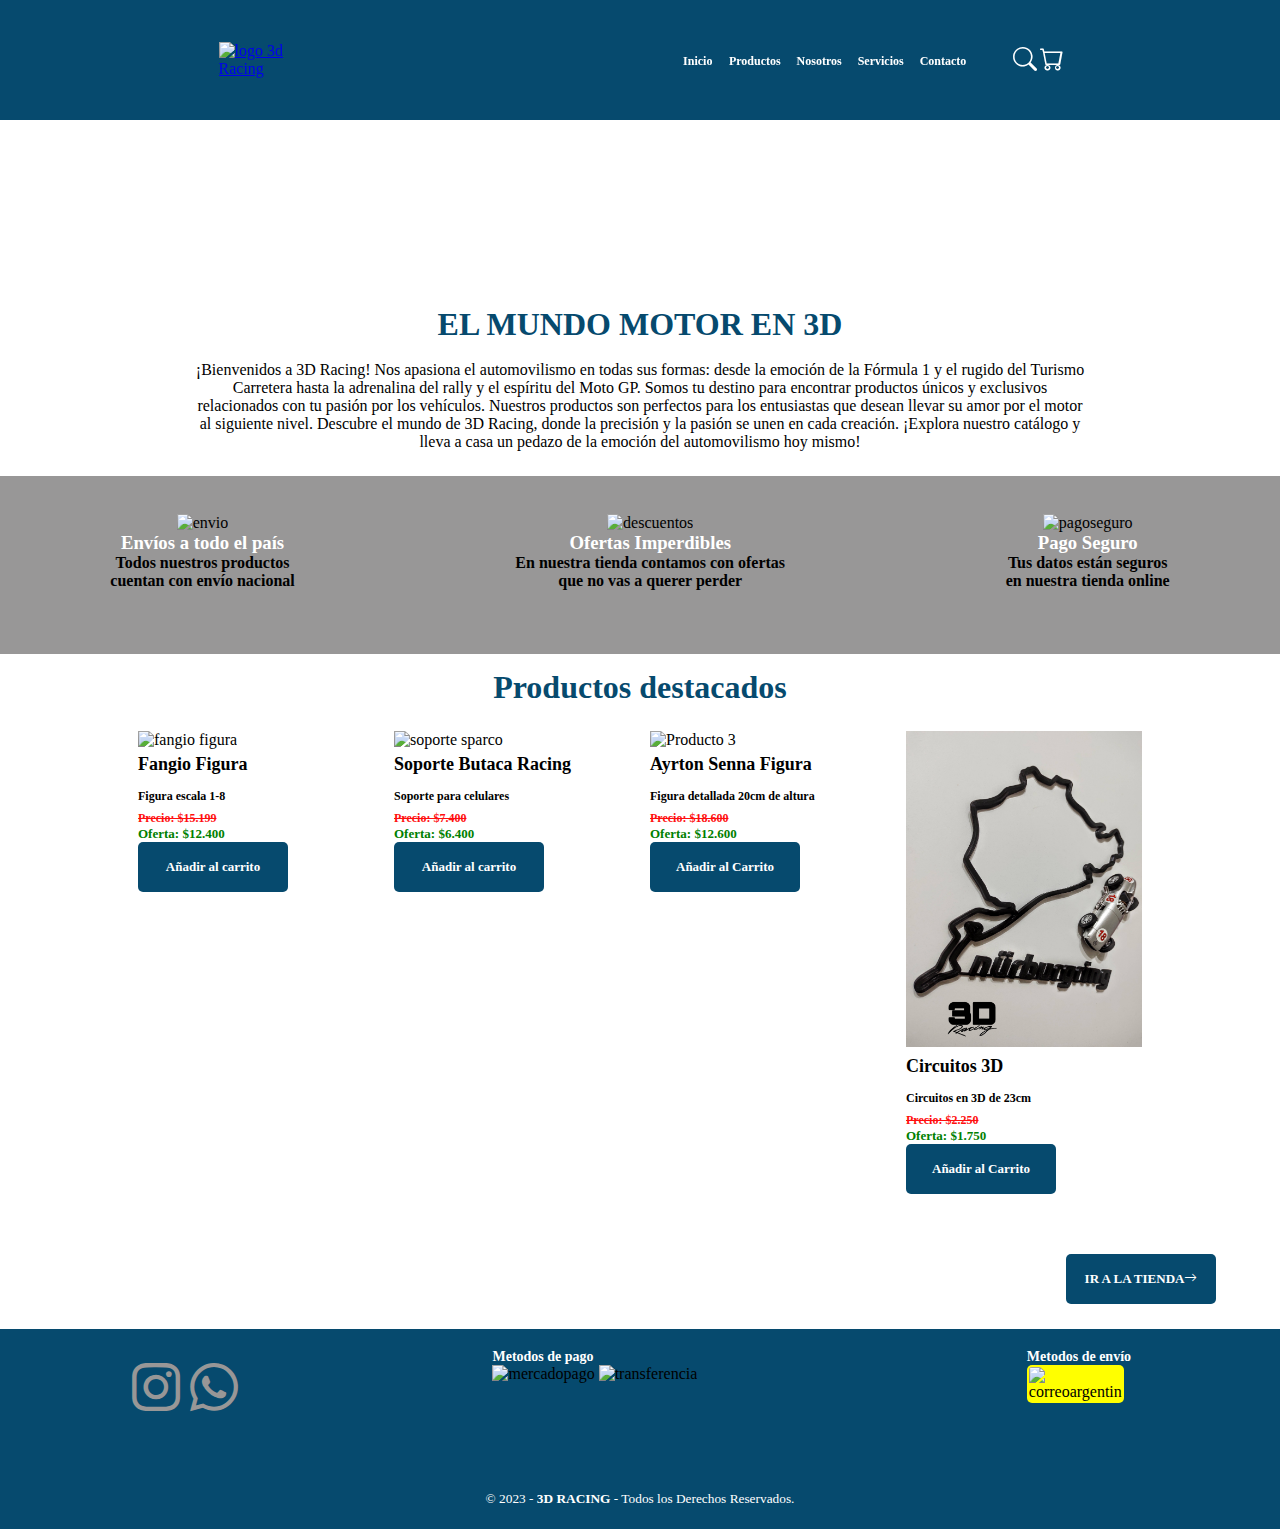
==== commit 5c9f0b0e: "--modificaciondearchivos--" ====
--- a/index.html
+++ b/index.html
@@ -5,6 +5,7 @@
     <meta http-equiv="X-UA-Compatible" content="IE=edge">
     <meta name="viewport" content="width=device-width, initial-scale=1.0" />
     <link rel="stylesheet" href="https://cdn.jsdelivr.net/npm/bootstrap-icons@1.11.1/font/bootstrap-icons.css"><!--link boostrap-->
+    <link href="https://cdn.jsdelivr.net/npm/bootstrap@5.3.2/dist/css/bootstrap.min.css" rel="stylesheet" integrity="sha384-T3c6CoIi6uLrA9TneNEoa7RxnatzjcDSCmG1MXxSR1GAsXEV/Dwwykc2MPK8M2HN" crossorigin="anonymous">
     <link rel="stylesheet" type="text/css" href="css/styles.css" /><!--link para conectar css con hmtl-->
     <title>3D Racing</title>
   </head>
@@ -94,7 +95,7 @@
           <div class="p-destacado">
             <img src="img/figurafangio.jpg" alt="fangio figura" />
             <h4>Fangio Figura</h4>
-            <p>Figura escala 1-8</p>
+            <p class="descripcion-producto">Figura escala 1-8</p>
             <p class="preciodestacado">Precio: $15.199</p>
             <p class="poferta">Oferta: $12.400</p>
             <button class="aniadiralcarrito">Añadir al carrito</button>
@@ -102,7 +103,7 @@
           <div class="p-destacado">
             <img src="img/soportesparco.png" alt="soporte sparco" />
             <h4>Soporte Butaca Racing</h4>
-            <p>Soporte para celulares</p>
+            <p class="descripcion-producto">Soporte para celulares</p>
             <p class="preciodestacado">Precio: $7.400</p>
             <p class="poferta">Oferta: $6.400</p>
             <button class="aniadiralcarrito">Añadir al carrito</button>
@@ -110,7 +111,7 @@
           <div class="p-destacado">
             <img src="img/figurasenna.jpg" alt="Producto 3" />
             <h4>Ayrton Senna Figura</h4>
-            <p>Figura detallada 20cm de altura</p>
+            <p class="descripcion-producto">Figura detallada 20cm de altura</p>
             <p class="preciodestacado">Precio: $18.600</p>
             <p class="poferta">Oferta: $12.600</p>
             <button class="aniadiralcarrito">Añadir al Carrito</button>
@@ -118,7 +119,7 @@
           <div class="p-destacado">
             <img src="img/circuito3d.jpg" alt="circuito 3d" />
             <h4>Circuitos 3D</h4>
-            <p>Circuitos en 3D de 23cm</p>
+            <p class="descripcion-producto">Circuitos en 3D de 23cm</p>
             <p class="preciodestacado">Precio: $2.250</p>
             <p class="poferta">Oferta: $1.750</p>
             <button class="aniadiralcarrito">Añadir al Carrito</button>
@@ -149,6 +150,7 @@
       <small>&copy; 2023 - <b>3D RACING</b> - Todos los Derechos Reservados.</small>
     </div>
     </footer>
+    <script src="https://cdn.jsdelivr.net/npm/bootstrap@5.3.2/dist/js/bootstrap.bundle.min.js" integrity="sha384-C6RzsynM9kWDrMNeT87bh95OGNyZPhcTNXj1NW7RuBCsyN/o0jlpcV8Qyq46cDfL" crossorigin="anonymous"></script>
     <script src="js/main.js"></script>
   </body>
 </html>
--- a/css/styles.css
+++ b/css/styles.css
@@ -43,10 +43,11 @@
   display: none;
   position: absolute;
   min-width: 140px;
+  text-align: start;
+  padding: 0;
 }
 .menu li ul li a {
   color: rgba(255, 166, 0, 0.922);
-  padding: 3px;
 }
 .menu ul {
   display: flex;
@@ -91,7 +92,7 @@
 @media only screen and (max-width: 900px) {
   .menu {
     opacity: 0;
-    width: 200px;
+    width: 150px;
     visibility: hidden;
     display: flex;
     flex-direction: column;
@@ -101,13 +102,21 @@
     gap: 2rem;
     top: 10px;
     right: 0;
-    height: 350px;
+    height: 400px;
     box-shadow: 0 0 0 100vmax rgba(0, 0, 0, 0.5);
-    padding: 2rem;
+  }
+  .menu li ul {
+    position: relative;
+    min-width: 100%;
+    text-align: end;
+    padding: 10px;
+  }
+  .menu li ul li a {
+    color: rgba(218, 166, 9, 0.922);
   }
   .menu ul {
     flex-direction: column;
-    align-items: end;
+    align-items: center;
   }
   .menu a {
     font-size: 1rem;
@@ -179,6 +188,9 @@
 .contenedor-envios h3 {
   color: rgb(255, 255, 255);
 }
+.contenedor-envios p {
+  font-weight: bold;
+}
 
 .logoscompras {
   padding-top: 3%;
@@ -220,12 +232,18 @@
 }
 .p-destacado h4 {
   width: auto;
-  height: 45px;
+  height: 40px;
+  font-size: 18px;
+  font-weight: bold;
+  padding-top: 5px;
 }
 .p-destacado p {
   font-size: 12px;
   width: auto;
-  height: 40px;
+}
+.p-destacado .descripcion-producto {
+  height: 22px;
+  font-weight: bold;
 }
 .p-destacado .preciodestacado {
   font-weight: bold;
@@ -240,6 +258,7 @@
 
 .aniadiralcarrito {
   font-family: Formula1-Bold;
+  font-size: 13px;
   height: 50px;
   width: 150px;
   background-color: rgb(6, 74, 110);
@@ -286,7 +305,7 @@
     padding: 5px;
   }
   .p-destacado p {
-    padding: 5px;
+    padding: 2px;
     font-size: 12px;
     width: 100%;
   }
@@ -312,9 +331,6 @@
     font-size: 0.8rem;
   }
   .bienvenidostxt h1 h4 {
-    height: auto;
-  }
-  .conteinerdestacados p {
     height: auto;
   }
   .productos-destacados h3 {
@@ -352,7 +368,8 @@
 
 .titulosfooter {
   color: rgb(255, 255, 255);
-  padding: 15px;
+  padding-top: 20px;
+  font-size: 14px;
 }
 
 .metodosdepago {
@@ -361,14 +378,17 @@
   height: 120px;
 }
 .metodosdepago img {
-  max-width: 100%;
+  max-width: 80%;
 }
 
 .metodosdeenvio {
   height: 120px;
 }
 .metodosdeenvio img {
-  width: 100%;
+  max-width: 80%;
+  padding: 2px;
+  border-radius: 5px;
+  background-color: rgb(255, 255, 0);
 }
 
 .derechos {
@@ -399,6 +419,7 @@
   .titulosfooter {
     padding: 10px;
     font-size: 15px;
+    width: 250px;
   }
   .metodosdepago {
     padding: 10px;
@@ -422,6 +443,12 @@
   }
 }
 /**estilos pagina de Productos**/
+.migasdepan {
+  width: 100%;
+  height: 100%;
+  padding-left: 20px;
+}
+
 .titulosecciones {
   font-family: Formula1-Bold;
   background-color: rgb(152, 151, 151);
@@ -429,7 +456,7 @@
   font-size: 3rem;
   color: rgb(255, 255, 255);
   text-shadow: 2px 2px 2px rgb(0, 0, 0);
-  margin-bottom: 6rem;
+  margin-bottom: 2rem;
   padding-top: 150px;
 }
 
@@ -622,18 +649,6 @@
 
 .maintrabajos {
   height: 100%;
-}
-
-body {
-  background-color: white;
-}
-
-.enlace {
-  display: flex;
-  align-items: center;
-  width: 500px;
-  height: 500px;
-  background-color: black;
 }
 
 /**estilos para pagina de Contacto**/
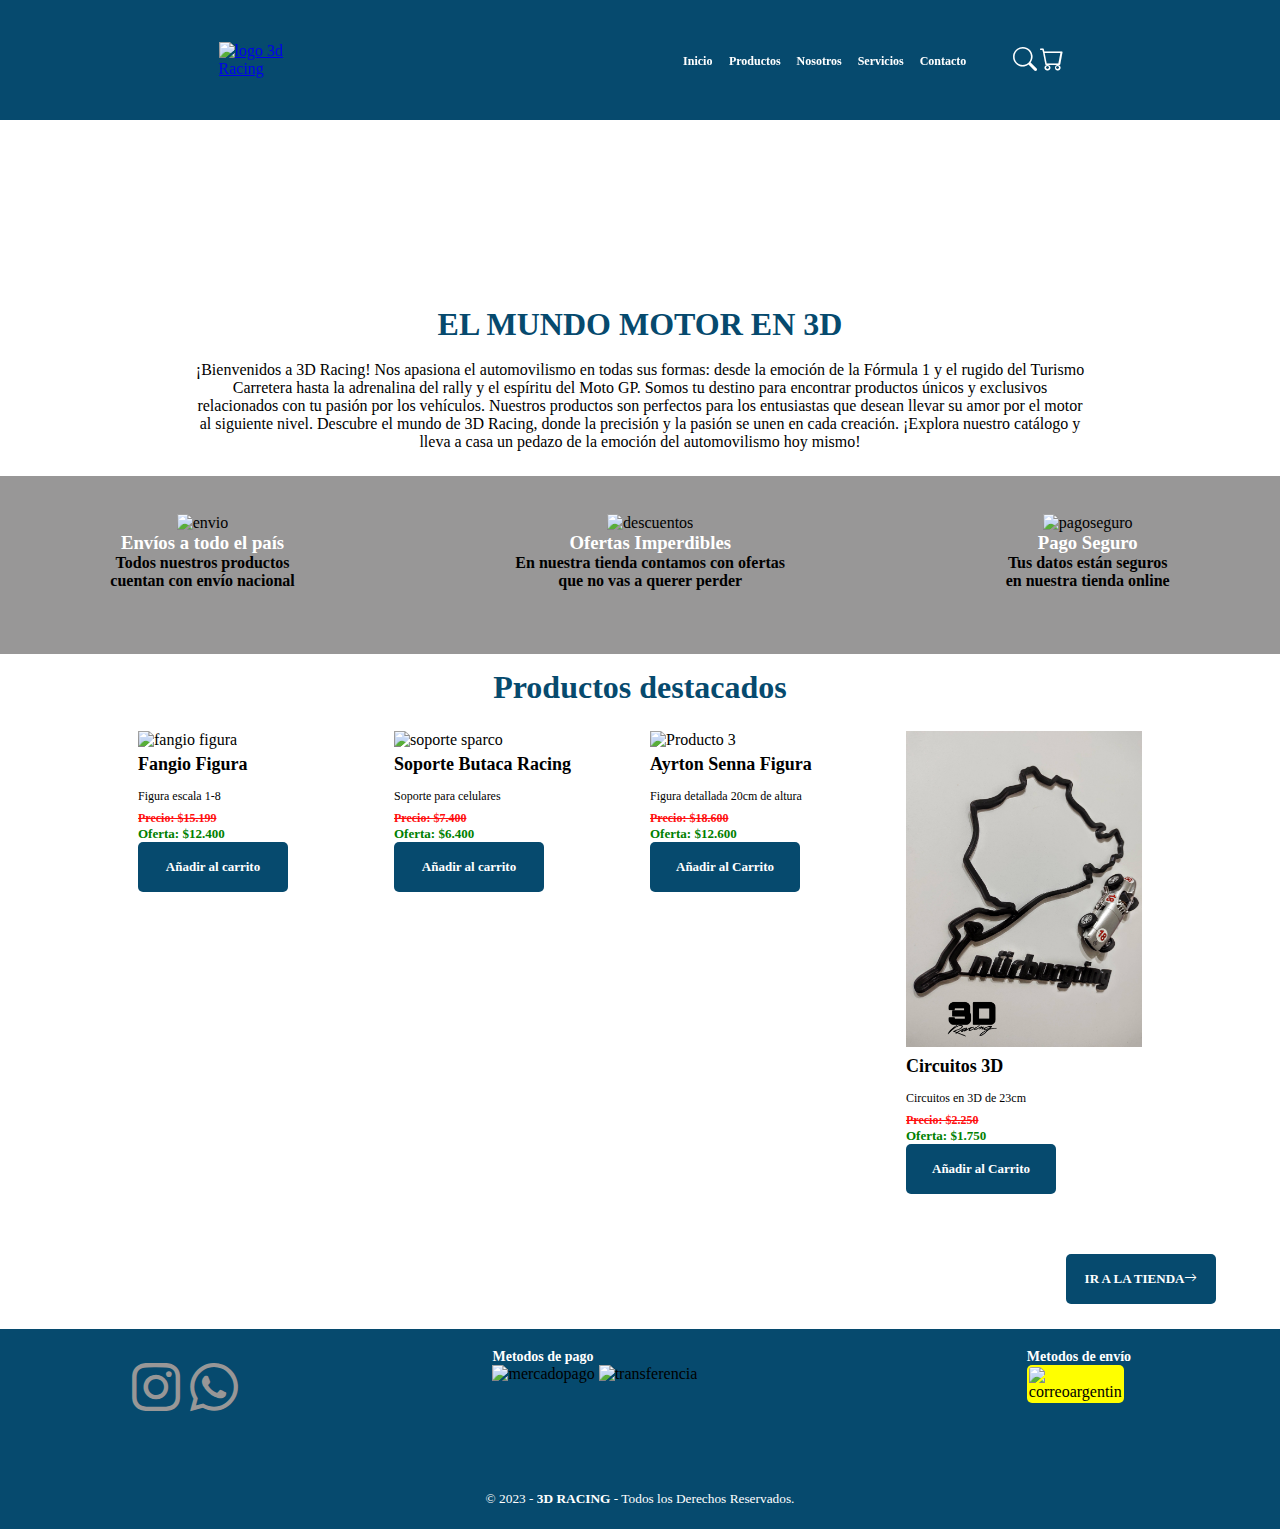
==== commit 7aa60987: "--animaciones--" ====
--- a/index.html
+++ b/index.html
@@ -23,7 +23,7 @@
           <li><a href="pages/nosotros.html">Nosotros</a></li>
           <li><a href="pages/servicios.html">Servicios</a>
             <ul>
-              <li><a href="pages/trabajos.html">trabajos</a></li>
+              <li><a href="pages/trabajos.html">Trabajos</a></li>
             </ul>
           </li>
           <li><a href="pages/contacto.html">Contacto</a></li>  
@@ -38,6 +38,9 @@
     </div>
   </div>
   <button id="abrir" class="abrir-menu"><i class="bi bi-list"></i></button>
+</div>
+<div class="f1animado">
+  <img src="img/f1animado.png" alt="f2004" />
 </div>
     </header>
 
--- a/css/styles.css
+++ b/css/styles.css
@@ -16,12 +16,37 @@
 }
 
 .menucontainer {
-  height: auto;
+  height: 200px;
   position: fixed;
   width: 100%;
   display: flex;
   align-items: center;
   justify-content: center;
+}
+
+.f1animado {
+  width: 100%;
+  height: auto;
+  overflow: hidden;
+  margin-top: auto;
+}
+.f1animado img {
+  width: 10%;
+  position: relative;
+  opacity: 0;
+  animation: desplazamiento 10s linear infinite; /* Ajusta la duración según tu preferencia */
+}
+@keyframes desplazamiento {
+  0% {
+    left: -80%;
+    opacity: 0;
+  }
+  1% {
+    opacity: 10;
+  }
+  100% {
+    left: calc(140% - 100px); /* Ajusta la posición final según el tamaño de tu imagen */
+  }
 }
 
 .racing-logo {
@@ -106,13 +131,14 @@
     box-shadow: 0 0 0 100vmax rgba(0, 0, 0, 0.5);
   }
   .menu li ul {
+    display: block;
     position: relative;
     min-width: 100%;
     text-align: end;
-    padding: 10px;
+    padding-top: 15px;
   }
   .menu li ul li a {
-    color: rgba(218, 166, 9, 0.922);
+    color: rgb(255, 255, 255);
   }
   .menu ul {
     flex-direction: column;
@@ -143,6 +169,36 @@
     width: 100%;
     gap: 3%;
   }
+  @keyframes desplazamiento {
+    0% {
+      left: -80%;
+      opacity: 0;
+    }
+    1% {
+      opacity: 10;
+      width: 15%;
+    }
+    100% {
+      left: calc(140% - 100px); /* Ajusta la posición final según el tamaño de tu imagen */
+      width: 15%;
+    }
+  }
+}
+@media only screen and (max-width: 600px) {
+  @keyframes desplazamiento {
+    0% {
+      left: -80%;
+      opacity: 0;
+    }
+    1% {
+      opacity: 10;
+      width: 25%;
+    }
+    100% {
+      left: calc(140% - 100px); /* Ajusta la posición final según el tamaño de tu imagen */
+      width: 25%;
+    }
+  }
 }
 .maininicio {
   background-color: rgb(255, 255, 255);
@@ -243,7 +299,6 @@
 }
 .p-destacado .descripcion-producto {
   height: 22px;
-  font-weight: bold;
 }
 .p-destacado .preciodestacado {
   font-weight: bold;
@@ -270,6 +325,7 @@
 }
 .aniadiralcarrito:hover {
   background-color: rgb(152, 151, 151);
+  transform: scale(1.1);
 }
 
 .iratienda {
@@ -327,15 +383,18 @@
   .bienvenidostxt h1 {
     font-size: 1.4rem;
   }
-  .bienvenidostxt h1 p {
+  .bienvenidostxt p {
     font-size: 0.8rem;
   }
-  .bienvenidostxt h1 h4 {
+  .bienvenidostxt h4 {
     height: auto;
   }
   .productos-destacados h3 {
     font-size: 1.2rem;
     margin-top: 20px;
+  }
+  .p-destacado h4 {
+    font-size: 0.8rem;
   }
   .aniadiralcarrito {
     font-size: 0.7rem;
@@ -451,7 +510,7 @@
 
 .titulosecciones {
   font-family: Formula1-Bold;
-  background-color: rgb(152, 151, 151);
+  background: linear-gradient(90deg, rgb(83, 83, 83) 0%, rgb(144, 143, 143) 100%);
   padding: 3%;
   font-size: 3rem;
   color: rgb(255, 255, 255);
@@ -476,23 +535,27 @@
 .tienda img {
   width: 100%;
 }
-.tienda h4 {
+.tienda .titulo-producto {
   font-size: 14px;
   width: 70%;
   height: 45px;
   margin-bottom: 5px;
   margin-top: 5px;
-}
-.tienda p {
+  font-weight: bold;
+}
+.tienda .p-descripcion {
+  height: 30px;
+  margin-top: 5px;
   font-size: 12px;
-  height: 50px;
-  width: 100%;
-}
-
-.precio {
+}
+.tienda .precio {
   font-weight: bold;
   color: rgb(0, 128, 0);
   font-family: Formula1-Bold;
+  font-size: 12px;
+  height: auto;
+  width: auto;
+  padding-top: 25px;
 }
 
 .tienda button {
@@ -510,27 +573,27 @@
     width: 100%;
     margin-bottom: 20px;
   }
-  .tienda h4 {
+  .tienda .titulo-producto {
     font-size: 14px;
     width: 100%;
     height: 40px;
     margin-bottom: 5px;
     margin-top: 5px;
   }
-  .tienda p {
+  .tienda .p-descripcion {
     font-size: 12px;
     height: 70px;
     width: 70%;
     margin-top: 5px;
     margin-bottom: 5px;
   }
+  .tienda .precio {
+    height: 25px;
+    width: 100%;
+  }
   .tienda button {
+    margin-top: 10px;
     margin-bottom: 0;
-  }
-  .producto-tienda .precio {
-    margin-top: 5px;
-    height: 25px;
-    width: 100%;
   }
 }
 @media only screen and (max-width: 600px) {
@@ -650,7 +713,75 @@
 .maintrabajos {
   height: 100%;
 }
-
+.maintrabajos h2 {
+  text-align: center;
+  color: rgb(6, 74, 110);
+  margin-top: 30px;
+  margin-bottom: 30px;
+  width: auto;
+  font-weight: bold;
+}
+
+.contenedor-trabajos {
+  width: 100%;
+  height: 100%;
+  display: grid;
+  grid-template-columns: repeat(auto-fill, minmax(270px, 1fr));
+  gap: 10px; /* Espacio entre los trabajos*/
+  text-align: center;
+  margin: auto;
+}
+
+.trabajo-muestra {
+  width: 250px;
+  height: 350px;
+}
+.trabajo-muestra img {
+  width: 100%;
+}
+
+@media only screen and (max-width: 900px) {
+  .maintrabajos h2 {
+    font-size: 1.4rem;
+  }
+  .contenedor-trabajos {
+    grid-template-columns: repeat(auto-fill, minmax(230px, 1fr));
+  }
+  p {
+    font-size: 0.9rem;
+  }
+}
+@media only screen and (max-width: 600px) {
+  .maintrabajos h2 {
+    font-size: 1rem;
+  }
+  .contenedor-trabajos {
+    grid-template-columns: repeat(auto-fill, minmax(150px, 1fr));
+    gap: 5px; /* Espacio entre los trabajos*/
+  }
+  .trabajo-muestra {
+    width: 150px;
+    height: 250px;
+  }
+  .trabajo-muestra img {
+    width: 100%;
+  }
+  .trabajo-muestra p {
+    font-size: 0.8rem;
+    height: auto;
+  }
+}
+@keyframes animaciongradiente {
+  from {
+    background: linear-gradient(90deg, rgb(152, 151, 151) 0%, rgb(6, 74, 110) 100%);
+  }
+  50% {
+    background: linear-gradient(90deg, rgb(6, 74, 110) 0%, rgb(152, 151, 151) 100%);
+  }
+  to {
+    background: linear-gradient(90deg, rgb(152, 151, 151) 0%, rgb(6, 74, 110) 100%);
+  }
+}
 /**estilos para pagina de Contacto**/
 .containercontacto {
   display: flex;
@@ -683,17 +814,22 @@
   padding: 5px;
 }
 .containercontacto form .enviarconsulta {
-  background-color: rgb(6, 74, 110);
+  animation-name: animaciongradiente;
+  animation-duration: 3s;
+  animation-iteration-count: infinite;
   color: #fff;
   height: 2rem;
   font-size: 15px;
+  font-weight: bold;
   border: none;
   border-radius: 4px;
   margin: 5px;
   width: 20rem;
 }
 .containercontacto form .enviarconsulta:hover {
+  animation-iteration-count: 0;
   background-color: rgba(162, 162, 162, 0.912);
+  transform: scale(1.1);
 }
 
 @media only screen and (max-width: 900px) {
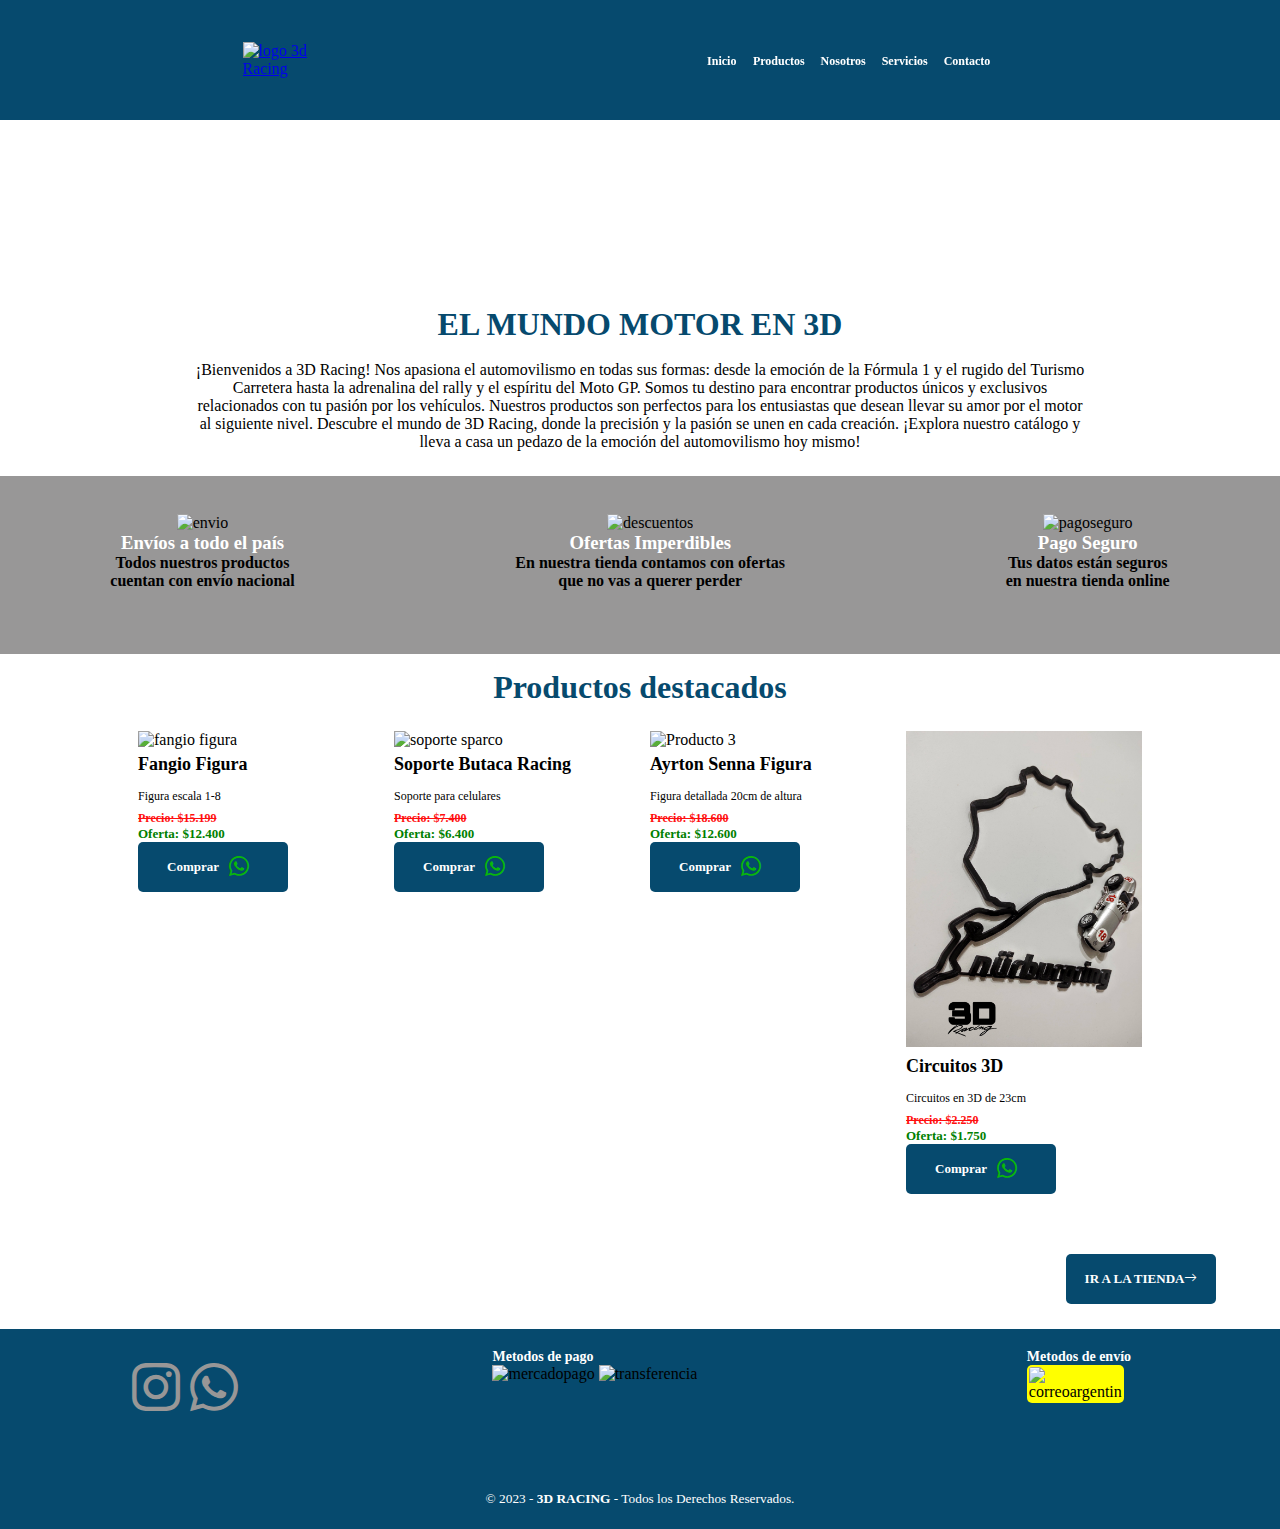
==== commit a175ee58: "entregafinal" ====
--- a/index.html
+++ b/index.html
@@ -7,7 +7,9 @@
     <link rel="stylesheet" href="https://cdn.jsdelivr.net/npm/bootstrap-icons@1.11.1/font/bootstrap-icons.css"><!--link boostrap-->
     <link href="https://cdn.jsdelivr.net/npm/bootstrap@5.3.2/dist/css/bootstrap.min.css" rel="stylesheet" integrity="sha384-T3c6CoIi6uLrA9TneNEoa7RxnatzjcDSCmG1MXxSR1GAsXEV/Dwwykc2MPK8M2HN" crossorigin="anonymous">
     <link rel="stylesheet" type="text/css" href="css/styles.css" /><!--link para conectar css con hmtl-->
-    <title>3D Racing</title>
+    <meta name="description" content="Productos de calidad fabricados en 3D sobre el mundo motor, Fórmula 1, Rally, Tc, Moto GP, Sim Racing y mucho más.  Envíos a todo el país por correo argentino.">
+    <meta name="keywords" content="poductos 3d, objetos 3d, formula 1, rally, moto gp, tc, accesorios f1, figuras en 3d, envíos a todo el país">
+    <title>3D Racing - "El mundo motor en 3D"</title>
   </head>
   <body>
     <header>
@@ -29,14 +31,6 @@
           <li><a href="pages/contacto.html">Contacto</a></li>  
         </ul>
       </nav>
-    <div class="search-cart">
-      <div id="search" class="buscar"><i class="bi bi-search"></i>
-        <a href="https://www.google.com.ar"></a>
-    </div>
-    <div id="cart" class="carrito" ><i class="bi bi-cart"></i>
-        <a href="#"></a>
-    </div>
-  </div>
   <button id="abrir" class="abrir-menu"><i class="bi bi-list"></i></button>
 </div>
 <div class="f1animado">
@@ -101,7 +95,7 @@
             <p class="descripcion-producto">Figura escala 1-8</p>
             <p class="preciodestacado">Precio: $15.199</p>
             <p class="poferta">Oferta: $12.400</p>
-            <button class="aniadiralcarrito">Añadir al carrito</button>
+            <button class="botoncomprar">Comprar <a href="https://api.whatsapp.com/send?phone=3329521005" target="_blank"><div class="whatsappbutton"> <i class="bi bi-whatsapp"></i></div></a></button>
           </div>
           <div class="p-destacado">
             <img src="img/soportesparco.png" alt="soporte sparco" />
@@ -109,7 +103,7 @@
             <p class="descripcion-producto">Soporte para celulares</p>
             <p class="preciodestacado">Precio: $7.400</p>
             <p class="poferta">Oferta: $6.400</p>
-            <button class="aniadiralcarrito">Añadir al carrito</button>
+            <button class="botoncomprar">Comprar <a href="https://api.whatsapp.com/send?phone=3329521005" target="_blank"><div class="whatsappbutton"> <i class="bi bi-whatsapp"></i></div></a></button>
           </div>
           <div class="p-destacado">
             <img src="img/figurasenna.jpg" alt="Producto 3" />
@@ -117,7 +111,7 @@
             <p class="descripcion-producto">Figura detallada 20cm de altura</p>
             <p class="preciodestacado">Precio: $18.600</p>
             <p class="poferta">Oferta: $12.600</p>
-            <button class="aniadiralcarrito">Añadir al Carrito</button>
+            <button class="botoncomprar">Comprar <a href="https://api.whatsapp.com/send?phone=3329521005" target="_blank"><div class="whatsappbutton"> <i class="bi bi-whatsapp"></i></div></a></button>
           </div>
           <div class="p-destacado">
             <img src="img/circuito3d.jpg" alt="circuito 3d" />
@@ -125,11 +119,11 @@
             <p class="descripcion-producto">Circuitos en 3D de 23cm</p>
             <p class="preciodestacado">Precio: $2.250</p>
             <p class="poferta">Oferta: $1.750</p>
-            <button class="aniadiralcarrito">Añadir al Carrito</button>
+            <button class="botoncomprar">Comprar <a href="https://api.whatsapp.com/send?phone=3329521005" target="_blank"><div class="whatsappbutton"> <i class="bi bi-whatsapp"></i></div></a></button>
           </div>
       </div>
       <div class="iratienda">
-        <a href="pages/productos.html"><button class="botontienda, aniadiralcarrito">IR A LA TIENDA<i class="bi bi-arrow-right"></i></button></a>
+        <a href="pages/productos.html"><button class="botoncomprar">IR A LA TIENDA<i class="bi bi-arrow-right"></i></button></a>
     </div>
     </main>
 
--- a/css/styles.css
+++ b/css/styles.css
@@ -89,20 +89,6 @@
 }
 .menu a:hover {
   color: rgba(134, 141, 145, 0.912);
-}
-
-.search-cart {
-  display: flex;
-  align-items: center;
-  width: auto;
-  gap: 5%;
-}
-
-.buscar,
-.carrito {
-  color: rgb(255, 255, 255);
-  font-size: 1.5rem;
-  cursor: pointer;
 }
 
 /**propiedad para cambiar de color el texto a la hora de pasar el cursos**/
@@ -164,11 +150,6 @@
     color: rgb(255, 255, 255);
     font-size: 3rem;
   }
-  .search-cart {
-    margin-left: 5%;
-    width: 100%;
-    gap: 3%;
-  }
   @keyframes desplazamiento {
     0% {
       left: -80%;
@@ -311,21 +292,31 @@
   font-size: 13px;
 }
 
-.aniadiralcarrito {
+.botoncomprar {
   font-family: Formula1-Bold;
   font-size: 13px;
   height: 50px;
   width: 150px;
   background-color: rgb(6, 74, 110);
-  color: #fff; /* Color del texto */
+  color: #ffffff; /* Color del texto */
   border: none; /* Elimina el borde */
   border-radius: 5px; /* Bordes redondeados */
   cursor: pointer; /* Cambia el cursor al pasar sobre el botón */
   font-weight: bold; /* Texto en negrita */
-}
-.aniadiralcarrito:hover {
+  display: flex;
+  justify-content: center;
+  padding: 5px;
+  align-items: center;
+}
+.botoncomprar:hover {
   background-color: rgb(152, 151, 151);
   transform: scale(1.1);
+}
+
+.whatsappbutton {
+  color: rgb(9, 184, 9);
+  margin: 10px;
+  font-size: 20px;
 }
 
 .iratienda {
@@ -334,6 +325,9 @@
   height: 55px;
   margin-bottom: 20px;
   justify-content: end;
+}
+.iratienda a {
+  text-decoration: none;
 }
 
 @media only screen and (max-width: 900px) {
@@ -544,8 +538,8 @@
   font-weight: bold;
 }
 .tienda .p-descripcion {
+  margin-top: 5px;
   height: 30px;
-  margin-top: 5px;
   font-size: 12px;
 }
 .tienda .precio {
@@ -555,7 +549,8 @@
   font-size: 12px;
   height: auto;
   width: auto;
-  padding-top: 25px;
+  padding-top: 15px;
+  padding-bottom: 10px;
 }
 
 .tienda button {
@@ -582,7 +577,7 @@
   }
   .tienda .p-descripcion {
     font-size: 12px;
-    height: 70px;
+    height: auto;
     width: 70%;
     margin-top: 5px;
     margin-bottom: 5px;
@@ -604,12 +599,12 @@
   .tienda img {
     width: 100%;
   }
-  .tienda h4 {
-    font-size: 14px;
+  .tienda .titulo-producto {
+    font-size: 12px;
     width: auto;
     height: auto;
   }
-  .tienda p {
+  .tienda .p-descripcion {
     font-size: 12px;
     height: auto;
     width: auto;
@@ -712,6 +707,7 @@
 
 .maintrabajos {
   height: 100%;
+  margin-bottom: 50px;
 }
 .maintrabajos h2 {
   text-align: center;
@@ -727,17 +723,24 @@
   height: 100%;
   display: grid;
   grid-template-columns: repeat(auto-fill, minmax(270px, 1fr));
-  gap: 10px; /* Espacio entre los trabajos*/
   text-align: center;
   margin: auto;
+  overflow: hidden;
 }
 
 .trabajo-muestra {
   width: 250px;
   height: 350px;
+  margin-bottom: 60px;
+  padding: 10px;
 }
 .trabajo-muestra img {
-  width: 100%;
+  height: 100%;
+  object-fit: cover;
+}
+.trabajo-muestra p {
+  font-size: 0.7rem;
+  font-weight: 600;
 }
 
 @media only screen and (max-width: 900px) {
@@ -745,7 +748,7 @@
     font-size: 1.4rem;
   }
   .contenedor-trabajos {
-    grid-template-columns: repeat(auto-fill, minmax(230px, 1fr));
+    grid-template-columns: repeat(auto-fill, minmax(235px, 1fr));
   }
   p {
     font-size: 0.9rem;
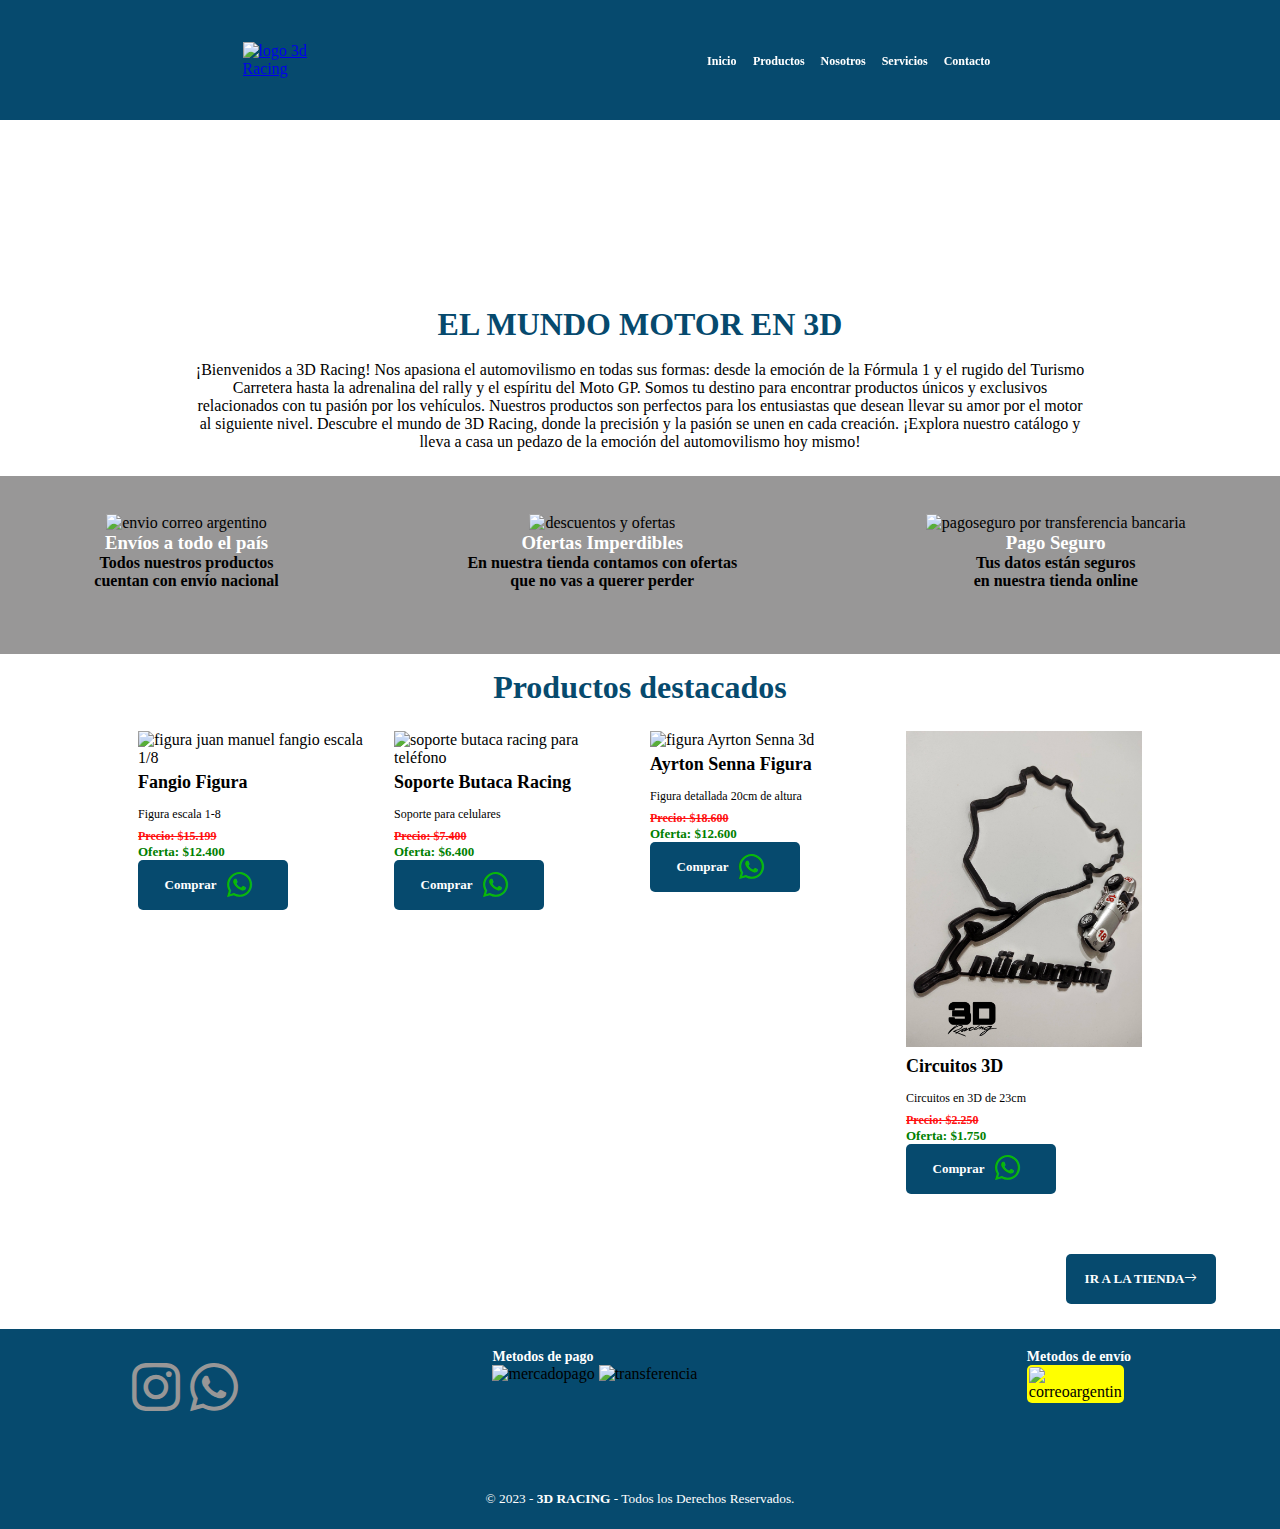
==== commit 4c3dc2f6: "trabajo final" ====
--- a/index.html
+++ b/index.html
@@ -34,7 +34,7 @@
   <button id="abrir" class="abrir-menu"><i class="bi bi-list"></i></button>
 </div>
 <div class="f1animado">
-  <img src="img/f1animado.png" alt="f2004" />
+  <img src="img/f1animado.png" alt="f2004Animada" />
 </div>
     </header>
 
@@ -61,7 +61,7 @@
 
       <div class="contenedor-envios"><!--seccion2-->
         <div class="logoscompras">
-          <img src="img/envio.png" alt="envio" />
+          <img src="img/envio.png" alt="envio correo argentino" />
           <h3 class="titulo">Envíos a todo el país</h3>
           <p>
             Todos nuestros productos<br />
@@ -69,7 +69,7 @@
           </p>
         </div>
         <div class="logoscompras">
-          <img src="img/oferta.png" alt="descuentos" />
+          <img src="img/oferta.png" alt="descuentos y ofertas" />
           <h3 class="titulo">Ofertas Imperdibles</h3>
           <p>
             En nuestra tienda contamos con ofertas<br />
@@ -77,7 +77,7 @@
           </p>
         </div>
         <div class="logoscompras">
-          <img src="img/pagoseguro.png" alt="pagoseguro" />
+          <img src="img/pagoseguro.png" alt="pagoseguro por transferencia bancaria" />
           <h3 class="titulo">Pago Seguro</h3>
           <p>
             Tus datos están seguros<br />
@@ -90,36 +90,36 @@
       </section>
       <div class="conteinerdestacados">
           <div class="p-destacado">
-            <img src="img/figurafangio.jpg" alt="fangio figura" />
+            <img src="img/figurafangio.jpg" alt="figura juan manuel fangio escala 1/8" />
             <h4>Fangio Figura</h4>
             <p class="descripcion-producto">Figura escala 1-8</p>
             <p class="preciodestacado">Precio: $15.199</p>
             <p class="poferta">Oferta: $12.400</p>
-            <button class="botoncomprar">Comprar <a href="https://api.whatsapp.com/send?phone=3329521005" target="_blank"><div class="whatsappbutton"> <i class="bi bi-whatsapp"></i></div></a></button>
+            <a href="https://api.whatsapp.com/send?phone=3329521005" target="_blank"><button class="botoncomprar">Comprar <div class="whatsappbutton"><i class="bi bi-whatsapp"></i></div></button></a>
           </div>
           <div class="p-destacado">
-            <img src="img/soportesparco.png" alt="soporte sparco" />
+            <img src="img/soportesparco.png" alt="soporte butaca racing para teléfono" />
             <h4>Soporte Butaca Racing</h4>
             <p class="descripcion-producto">Soporte para celulares</p>
             <p class="preciodestacado">Precio: $7.400</p>
             <p class="poferta">Oferta: $6.400</p>
-            <button class="botoncomprar">Comprar <a href="https://api.whatsapp.com/send?phone=3329521005" target="_blank"><div class="whatsappbutton"> <i class="bi bi-whatsapp"></i></div></a></button>
+            <a href="https://api.whatsapp.com/send?phone=3329521005" target="_blank"><button class="botoncomprar">Comprar <div class="whatsappbutton"><i class="bi bi-whatsapp"></i></div></button></a>
           </div>
           <div class="p-destacado">
-            <img src="img/figurasenna.jpg" alt="Producto 3" />
+            <img src="img/figurasenna.jpg" alt="figura Ayrton Senna 3d" />
             <h4>Ayrton Senna Figura</h4>
             <p class="descripcion-producto">Figura detallada 20cm de altura</p>
             <p class="preciodestacado">Precio: $18.600</p>
             <p class="poferta">Oferta: $12.600</p>
-            <button class="botoncomprar">Comprar <a href="https://api.whatsapp.com/send?phone=3329521005" target="_blank"><div class="whatsappbutton"> <i class="bi bi-whatsapp"></i></div></a></button>
+            <a href="https://api.whatsapp.com/send?phone=3329521005" target="_blank"><button class="botoncomprar">Comprar <div class="whatsappbutton"><i class="bi bi-whatsapp"></i></div></button></a>
           </div>
           <div class="p-destacado">
-            <img src="img/circuito3d.jpg" alt="circuito 3d" />
+            <img src="img/circuito3d.jpg" alt="circuitos en 3d decoratvios" />
             <h4>Circuitos 3D</h4>
             <p class="descripcion-producto">Circuitos en 3D de 23cm</p>
             <p class="preciodestacado">Precio: $2.250</p>
             <p class="poferta">Oferta: $1.750</p>
-            <button class="botoncomprar">Comprar <a href="https://api.whatsapp.com/send?phone=3329521005" target="_blank"><div class="whatsappbutton"> <i class="bi bi-whatsapp"></i></div></a></button>
+            <a href="https://api.whatsapp.com/send?phone=3329521005" target="_blank"><button class="botoncomprar">Comprar <div class="whatsappbutton"><i class="bi bi-whatsapp"></i></div></button></a>
           </div>
       </div>
       <div class="iratienda">
--- a/css/styles.css
+++ b/css/styles.css
@@ -278,6 +278,9 @@
   font-size: 12px;
   width: auto;
 }
+.p-destacado a {
+  text-decoration: none;
+}
 .p-destacado .descripcion-producto {
   height: 22px;
 }
@@ -293,6 +296,7 @@
 }
 
 .botoncomprar {
+  cursor: pointer; /* Cambia el cursor al pasar sobre el botón */
   font-family: Formula1-Bold;
   font-size: 13px;
   height: 50px;
@@ -301,7 +305,6 @@
   color: #ffffff; /* Color del texto */
   border: none; /* Elimina el borde */
   border-radius: 5px; /* Bordes redondeados */
-  cursor: pointer; /* Cambia el cursor al pasar sobre el botón */
   font-weight: bold; /* Texto en negrita */
   display: flex;
   justify-content: center;
@@ -312,11 +315,14 @@
   background-color: rgb(152, 151, 151);
   transform: scale(1.1);
 }
+.botoncomprar a {
+  text-decoration: none;
+}
 
 .whatsappbutton {
   color: rgb(9, 184, 9);
   margin: 10px;
-  font-size: 20px;
+  font-size: 25px;
 }
 
 .iratienda {
@@ -517,6 +523,9 @@
   height: 100%;
   width: 280px;
   padding: 10px;
+}
+.producto-tienda a {
+  text-decoration: none;
 }
 
 .tienda {
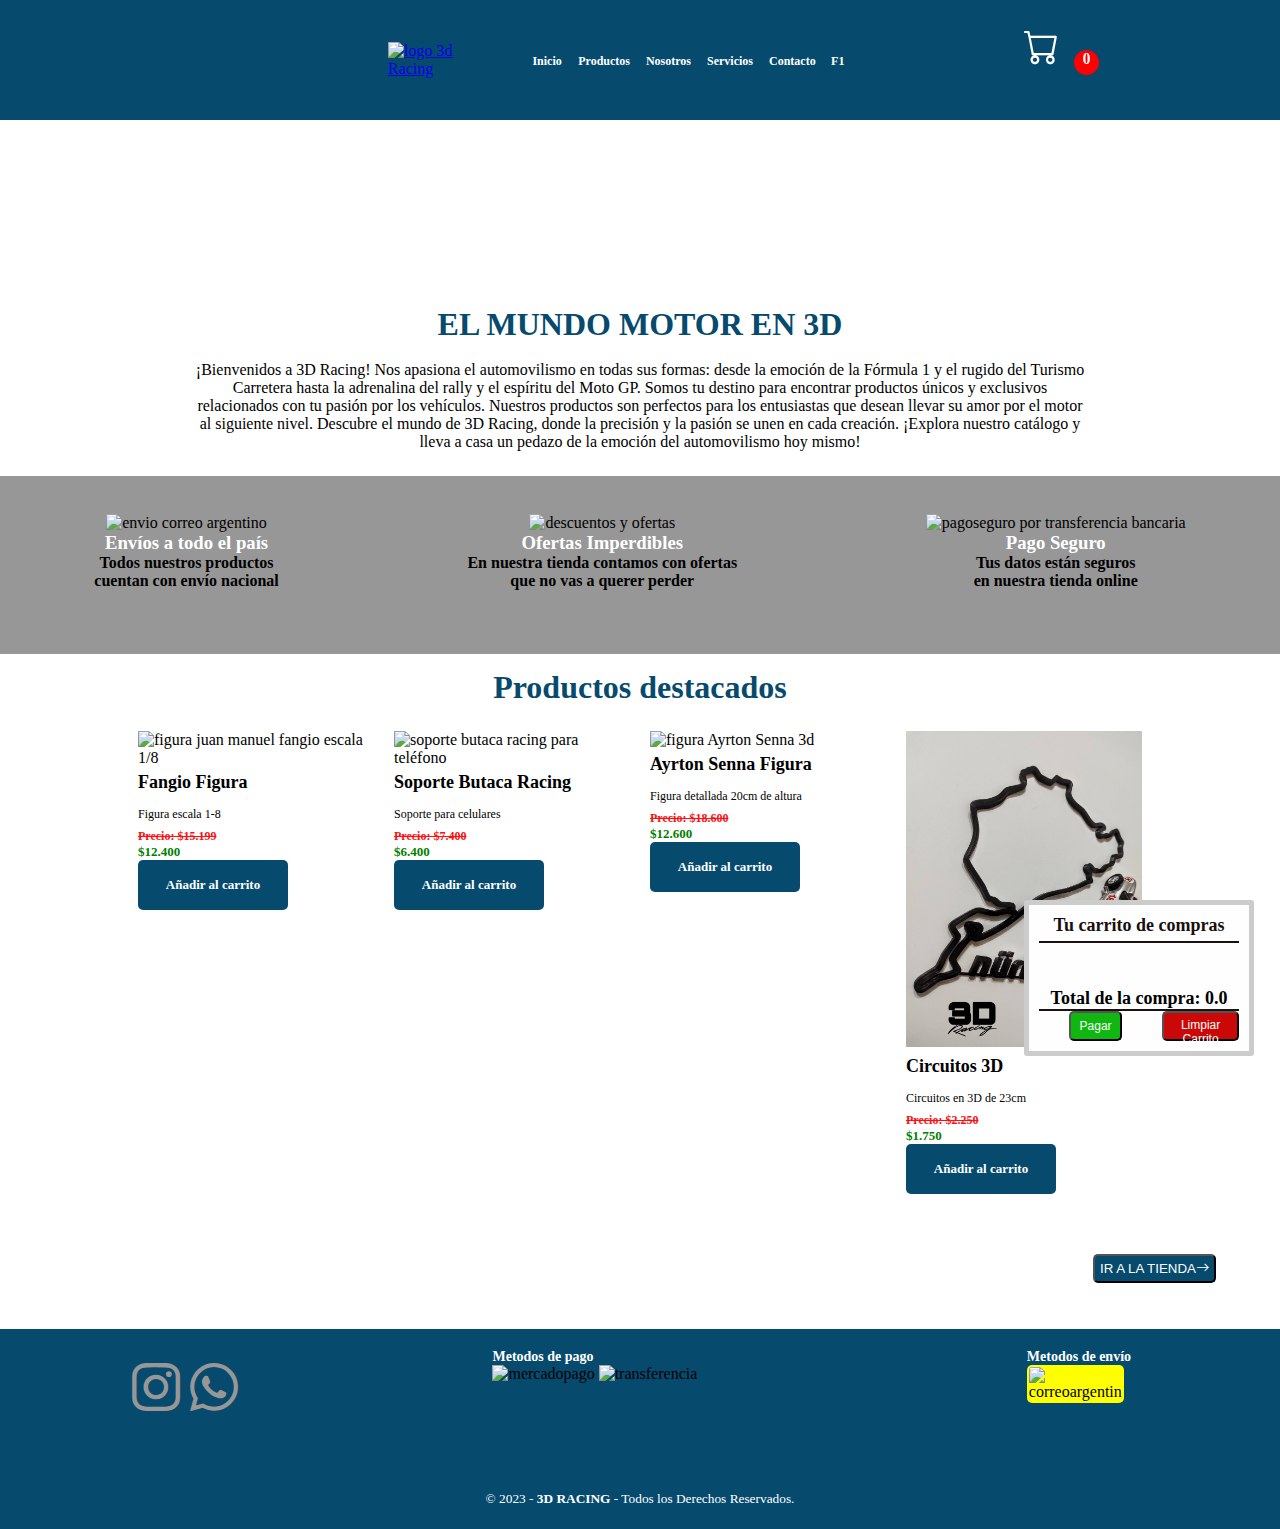
==== commit 4dbee441: "--apiagregada--" ====
--- a/index.html
+++ b/index.html
@@ -28,11 +28,26 @@
               <li><a href="pages/trabajos.html">Trabajos</a></li>
             </ul>
           </li>
-          <li><a href="pages/contacto.html">Contacto</a></li>  
+          <li><a href="pages/contacto.html">Contacto</a></li>
+          <li><a href="pages/formula1.html">F1</a></li>
         </ul>
       </nav>
+    </div>
+    <div class="carritomenu">
+      <button class="botoncarrito"><i class="bi bi-cart"></i></button>
+      <p class="contador">0</p>
+          <div class="cart">
+            <h2>Tu carrito de compras</h2>
+            <ul class="cart-list"></ul>
+            <p class="total">Total de la compra: <span> 0.0</span></p>
+            <div class="clear-pagar">
+            <button class="pagar" id="pagar-carrito">Pagar</button>
+            <button class="clear-cart">Limpiar Carrito</button>
+          </div>
+      </div>
   <button id="abrir" class="abrir-menu"><i class="bi bi-list"></i></button>
-</div>
+      </div>
+
 <div class="f1animado">
   <img src="img/f1animado.png" alt="f2004Animada" />
 </div>
@@ -89,41 +104,41 @@
       <h3>Productos destacados</h3>
       </section>
       <div class="conteinerdestacados">
-          <div class="p-destacado">
+          <div class="product" data-id="1" data-name="Figura Fangio" data-price="12.400">
             <img src="img/figurafangio.jpg" alt="figura juan manuel fangio escala 1/8" />
             <h4>Fangio Figura</h4>
             <p class="descripcion-producto">Figura escala 1-8</p>
             <p class="preciodestacado">Precio: $15.199</p>
-            <p class="poferta">Oferta: $12.400</p>
-            <a href="https://api.whatsapp.com/send?phone=3329521005" target="_blank"><button class="botoncomprar">Comprar <div class="whatsappbutton"><i class="bi bi-whatsapp"></i></div></button></a>
+            <p class="price">$12.400</p>
+            <button class="add-to-cart">Añadir al carrito</button>
           </div>
-          <div class="p-destacado">
+          <div class="product" data-id="2" data-name="Soporte Racing" data-price="6.400">
             <img src="img/soportesparco.png" alt="soporte butaca racing para teléfono" />
             <h4>Soporte Butaca Racing</h4>
             <p class="descripcion-producto">Soporte para celulares</p>
             <p class="preciodestacado">Precio: $7.400</p>
-            <p class="poferta">Oferta: $6.400</p>
-            <a href="https://api.whatsapp.com/send?phone=3329521005" target="_blank"><button class="botoncomprar">Comprar <div class="whatsappbutton"><i class="bi bi-whatsapp"></i></div></button></a>
+            <p class="price">$6.400</p>
+            <button class="add-to-cart">Añadir al carrito</button>
           </div>
-          <div class="p-destacado">
+          <div class="product" data-id="3" data-name="Ayrton Senna Figura" data-price="12.600">
             <img src="img/figurasenna.jpg" alt="figura Ayrton Senna 3d" />
             <h4>Ayrton Senna Figura</h4>
             <p class="descripcion-producto">Figura detallada 20cm de altura</p>
             <p class="preciodestacado">Precio: $18.600</p>
-            <p class="poferta">Oferta: $12.600</p>
-            <a href="https://api.whatsapp.com/send?phone=3329521005" target="_blank"><button class="botoncomprar">Comprar <div class="whatsappbutton"><i class="bi bi-whatsapp"></i></div></button></a>
+            <p class="price">$12.600</p>
+            <button class="add-to-cart">Añadir al carrito</button>
           </div>
-          <div class="p-destacado">
+          <div class="product" data-id="4" data-name="Circuito3D" data-price="1.750">
             <img src="img/circuito3d.jpg" alt="circuitos en 3d decoratvios" />
             <h4>Circuitos 3D</h4>
             <p class="descripcion-producto">Circuitos en 3D de 23cm</p>
             <p class="preciodestacado">Precio: $2.250</p>
-            <p class="poferta">Oferta: $1.750</p>
-            <a href="https://api.whatsapp.com/send?phone=3329521005" target="_blank"><button class="botoncomprar">Comprar <div class="whatsappbutton"><i class="bi bi-whatsapp"></i></div></button></a>
+            <p class="price">$1.750</p>
+            <button class="add-to-cart">Añadir al carrito</button>
           </div>
       </div>
       <div class="iratienda">
-        <a href="pages/productos.html"><button class="botoncomprar">IR A LA TIENDA<i class="bi bi-arrow-right"></i></button></a>
+        <a href="pages/productos.html"><button class="tienda-button">IR A LA TIENDA<i class="bi bi-arrow-right"></i></button></a>
     </div>
     </main>
 
@@ -147,6 +162,7 @@
       <small>&copy; 2023 - <b>3D RACING</b> - Todos los Derechos Reservados.</small>
     </div>
     </footer>
+    <script src="https://cdn.jsdelivr.net/npm/sweetalert2@11"></script>
     <script src="https://cdn.jsdelivr.net/npm/bootstrap@5.3.2/dist/js/bootstrap.bundle.min.js" integrity="sha384-C6RzsynM9kWDrMNeT87bh95OGNyZPhcTNXj1NW7RuBCsyN/o0jlpcV8Qyq46cDfL" crossorigin="anonymous"></script>
     <script src="js/main.js"></script>
   </body>
--- a/css/styles.css
+++ b/css/styles.css
@@ -10,18 +10,18 @@
   background-color: rgb(6, 74, 110);
   position: fixed;
   height: 120px;
+  width: 100%;
+  display: flex;
   align-items: center;
-  width: 100%;
-  display: flex;
 }
 
 .menucontainer {
-  height: 200px;
-  position: fixed;
+  height: 120px;
   width: 100%;
   display: flex;
   align-items: center;
   justify-content: center;
+  position: absolute;
 }
 
 .f1animado {
@@ -58,7 +58,6 @@
 }
 
 .menu {
-  margin-left: 25%;
   padding: 3rem;
 }
 .menu li:hover > ul {
@@ -91,6 +90,114 @@
   color: rgba(134, 141, 145, 0.912);
 }
 
+.carritomenu {
+  margin-left: 80%;
+  position: fixed;
+  margin-bottom: 15px;
+  display: flex;
+  text-align: center;
+}
+.carritomenu .contador {
+  font-weight: bold;
+  color: white;
+  background-color: red;
+  border-radius: 15px;
+  width: 25px;
+  height: 25px;
+  margin-top: 22px;
+}
+
+.botoncarrito {
+  display: flex;
+  width: 50px;
+  height: 50px;
+  color: rgb(255, 255, 255);
+  font-size: 35px;
+  cursor: pointer;
+  border: none;
+  background-color: transparent;
+}
+
+.cart {
+  margin-top: 0px;
+  text-align: center;
+  position: fixed;
+  top: 100%;
+  display: block;
+  background-color: #fefefe;
+  border: 5px solid #ccc;
+  padding: 10px;
+  border-radius: 3px;
+}
+.cart h2 {
+  font-size: 18px;
+  color: rgb(24, 16, 16);
+  font-weight: bold;
+  border-bottom: #1c1010 2px solid;
+  padding-bottom: 5px;
+}
+.cart ul {
+  height: auto;
+  width: auto;
+  font-size: 14px;
+}
+.cart ul li {
+  width: 350px;
+  padding: 5px;
+}
+.cart p {
+  margin-top: 45px;
+  border-bottom: #1c1010 2px solid;
+}
+
+.show {
+  right: 0;
+  display: block;
+  width: 400px;
+  position: absolute;
+}
+.show .contador {
+  display: none;
+}
+
+.remove-item {
+  background-color: rgb(255, 0, 0);
+  border-radius: 5px;
+  width: 55px;
+  font-size: 10px;
+  color: rgb(255, 255, 255);
+}
+
+.clear-pagar {
+  display: flex;
+  width: auto;
+}
+.clear-pagar .pagar {
+  background-color: rgb(17, 183, 17);
+  color: rgb(255, 255, 255);
+  border-radius: 5px;
+  font-size: 12px;
+  padding: 5px 5px;
+  margin-left: 15%;
+  width: 80px;
+}
+.clear-pagar .clear-cart {
+  background-color: rgb(203, 8, 8);
+  width: 120px;
+  height: 30px;
+  font-size: 12px;
+  color: rgb(255, 255, 255);
+  border-radius: 5px;
+  padding: 5px 5px;
+  margin-left: 20%;
+}
+
+.total {
+  margin-top: 10px;
+  font-size: 18px;
+  font-weight: bold;
+}
+
 /**propiedad para cambiar de color el texto a la hora de pasar el cursos**/
 .abrir-menu {
   display: none;
@@ -101,26 +208,37 @@
 }
 
 @media only screen and (max-width: 900px) {
+  .menucontainer {
+    height: 120px;
+    width: 100%;
+    display: flex;
+    justify-content: flex-start;
+    position: absolute;
+  }
+  .racing-logo {
+    padding-left: 20px;
+  }
   .menu {
+    margin-top: 110px;
     opacity: 0;
-    width: 150px;
+    width: 200px;
     visibility: hidden;
-    display: flex;
+    display: block;
     flex-direction: column;
+    align-items: center;
     position: absolute;
-    align-items: center;
     background-color: rgb(6, 74, 110);
     gap: 2rem;
     top: 10px;
     right: 0;
-    height: 400px;
+    height: 900px;
     box-shadow: 0 0 0 100vmax rgba(0, 0, 0, 0.5);
   }
   .menu li ul {
     display: block;
     position: relative;
     min-width: 100%;
-    text-align: end;
+    text-align: center;
     padding-top: 15px;
   }
   .menu li ul li a {
@@ -140,15 +258,25 @@
   .abrir-menu,
   .cerrar-menu {
     display: block;
+    position: absolute;
+    margin-left: 98%;
+    padding-left: 20px;
+    color: #fefefe;
     border: 0;
-    font-size: 2rem;
+    font-size: 2.5rem;
     background-color: transparent;
     cursor: pointer;
-    margin-right: 10%;
   }
   .cerrar-menu {
     color: rgb(255, 255, 255);
     font-size: 3rem;
+    position: relative;
+    margin: 0;
+    padding-bottom: 50px;
+  }
+  .carritomenu {
+    margin-left: 60%;
+    margin-bottom: 0;
   }
   @keyframes desplazamiento {
     0% {
@@ -180,6 +308,61 @@
       width: 25%;
     }
   }
+  .abrir-menu {
+    display: block;
+    position: absolute;
+    margin-left: 80%;
+    padding-left: 20px;
+    color: #fefefe;
+    border: 0;
+    font-size: 2.5rem;
+    background-color: transparent;
+    cursor: pointer;
+  }
+  .carritomenu {
+    position: fixed;
+    margin-bottom: 15px;
+    display: flex;
+    text-align: center;
+  }
+  .botoncarrito {
+    display: flex;
+  }
+  .cart {
+    margin-top: 0px;
+    text-align: center;
+    position: fixed;
+    top: 100%;
+    display: block;
+  }
+  .cart ul {
+    height: auto;
+    width: auto;
+    font-size: 10px;
+  }
+  .cart ul li {
+    width: auto;
+  }
+  .show {
+    margin-top: 25px;
+    right: 0;
+    display: block;
+    width: 280px;
+    position: absolute;
+  }
+  .show .contador {
+    display: none;
+  }
+  .remove-item {
+    width: 45px;
+    font-size: 8px;
+  }
+  .clear-pagar .clear-cart {
+    font-size: 10px;
+  }
+  .total {
+    font-size: 14px;
+  }
 }
 .maininicio {
   background-color: rgb(255, 255, 255);
@@ -260,42 +443,42 @@
   justify-content: center;
 }
 
-.p-destacado {
+.product {
   width: 20%;
   padding: 10px;
 }
-.p-destacado img {
-  width: 100%;
-}
-.p-destacado h4 {
+.product img {
+  width: 100%;
+}
+.product h4 {
   width: auto;
   height: 40px;
   font-size: 18px;
   font-weight: bold;
   padding-top: 5px;
 }
-.p-destacado p {
+.product p {
   font-size: 12px;
   width: auto;
 }
-.p-destacado a {
+.product a {
   text-decoration: none;
 }
-.p-destacado .descripcion-producto {
+.product .descripcion-producto {
   height: 22px;
 }
-.p-destacado .preciodestacado {
+.product .preciodestacado {
   font-weight: bold;
   color: rgb(255, 15, 15);
   text-decoration: line-through;
 }
-.p-destacado .poferta {
+.product .price {
   color: rgb(0, 128, 0);
   font-weight: bolder;
   font-size: 13px;
 }
 
-.botoncomprar {
+.add-to-cart {
   cursor: pointer; /* Cambia el cursor al pasar sobre el botón */
   font-family: Formula1-Bold;
   font-size: 13px;
@@ -311,11 +494,11 @@
   padding: 5px;
   align-items: center;
 }
-.botoncomprar:hover {
+.add-to-cart:hover {
   background-color: rgb(152, 151, 151);
   transform: scale(1.1);
 }
-.botoncomprar a {
+.add-to-cart a {
   text-decoration: none;
 }
 
@@ -335,6 +518,12 @@
 .iratienda a {
   text-decoration: none;
 }
+.iratienda .tienda-button {
+  background-color: rgb(6, 74, 110);
+  color: #ffffff;
+  border-radius: 5px;
+  padding: 5px;
+}
 
 @media only screen and (max-width: 900px) {
   .video video {
@@ -349,23 +538,23 @@
     display: flex;
     flex-wrap: wrap;
   }
-  .p-destacado {
+  .product {
     width: 45%;
     padding: 10px;
   }
-  .p-destacado img {
-    width: 100%;
-  }
-  .p-destacado h4 {
+  .product img {
+    width: 100%;
+  }
+  .product h4 {
     width: 100%;
     padding: 5px;
   }
-  .p-destacado p {
+  .product p {
     padding: 2px;
     font-size: 12px;
     width: 100%;
   }
-  .p-destacado .precio {
+  .product .precio {
     font-weight: bold;
   }
   .aniadiralcarrito {
@@ -728,18 +917,19 @@
 }
 
 .contenedor-trabajos {
-  width: 100%;
+  width: 95%;
   height: 100%;
-  display: grid;
-  grid-template-columns: repeat(auto-fill, minmax(270px, 1fr));
+  display: flex;
+  flex-wrap: wrap;
+  justify-content: space-around;
   text-align: center;
   margin: auto;
   overflow: hidden;
 }
 
 .trabajo-muestra {
-  width: 250px;
-  height: 350px;
+  width: 350px;
+  height: 450px;
   margin-bottom: 60px;
   padding: 10px;
 }
@@ -772,8 +962,8 @@
     gap: 5px; /* Espacio entre los trabajos*/
   }
   .trabajo-muestra {
-    width: 150px;
-    height: 250px;
+    width: 250px;
+    height: 350px;
   }
   .trabajo-muestra img {
     width: 100%;
@@ -883,6 +1073,37 @@
     padding: 1rem;
   }
 }
+main {
+  height: auto;
+}
+
+.drivers {
+  padding-top: 150px;
+  display: flex;
+  flex-wrap: wrap;
+  justify-content: space-around;
+}
+.drivers .team {
+  border-top: 3px solid rgb(0, 0, 0);
+  border-right: 3px solid rgb(0, 0, 0);
+  border-radius: 15px;
+  text-align: center;
+  height: auto;
+  width: 40%;
+  height: auto;
+  padding: 10px;
+  margin-bottom: 20px;
+}
+.drivers .team .teamname {
+  padding-bottom: 20px;
+}
+.drivers .team .pilotos {
+  display: flex;
+  flex-wrap: wrap;
+  justify-content: space-around;
+  height: auto;
+}
+
 @font-face {
   font-family: Formula1-Regular;
   src: url(../fuentes/Formula1-Regular.ttf);
